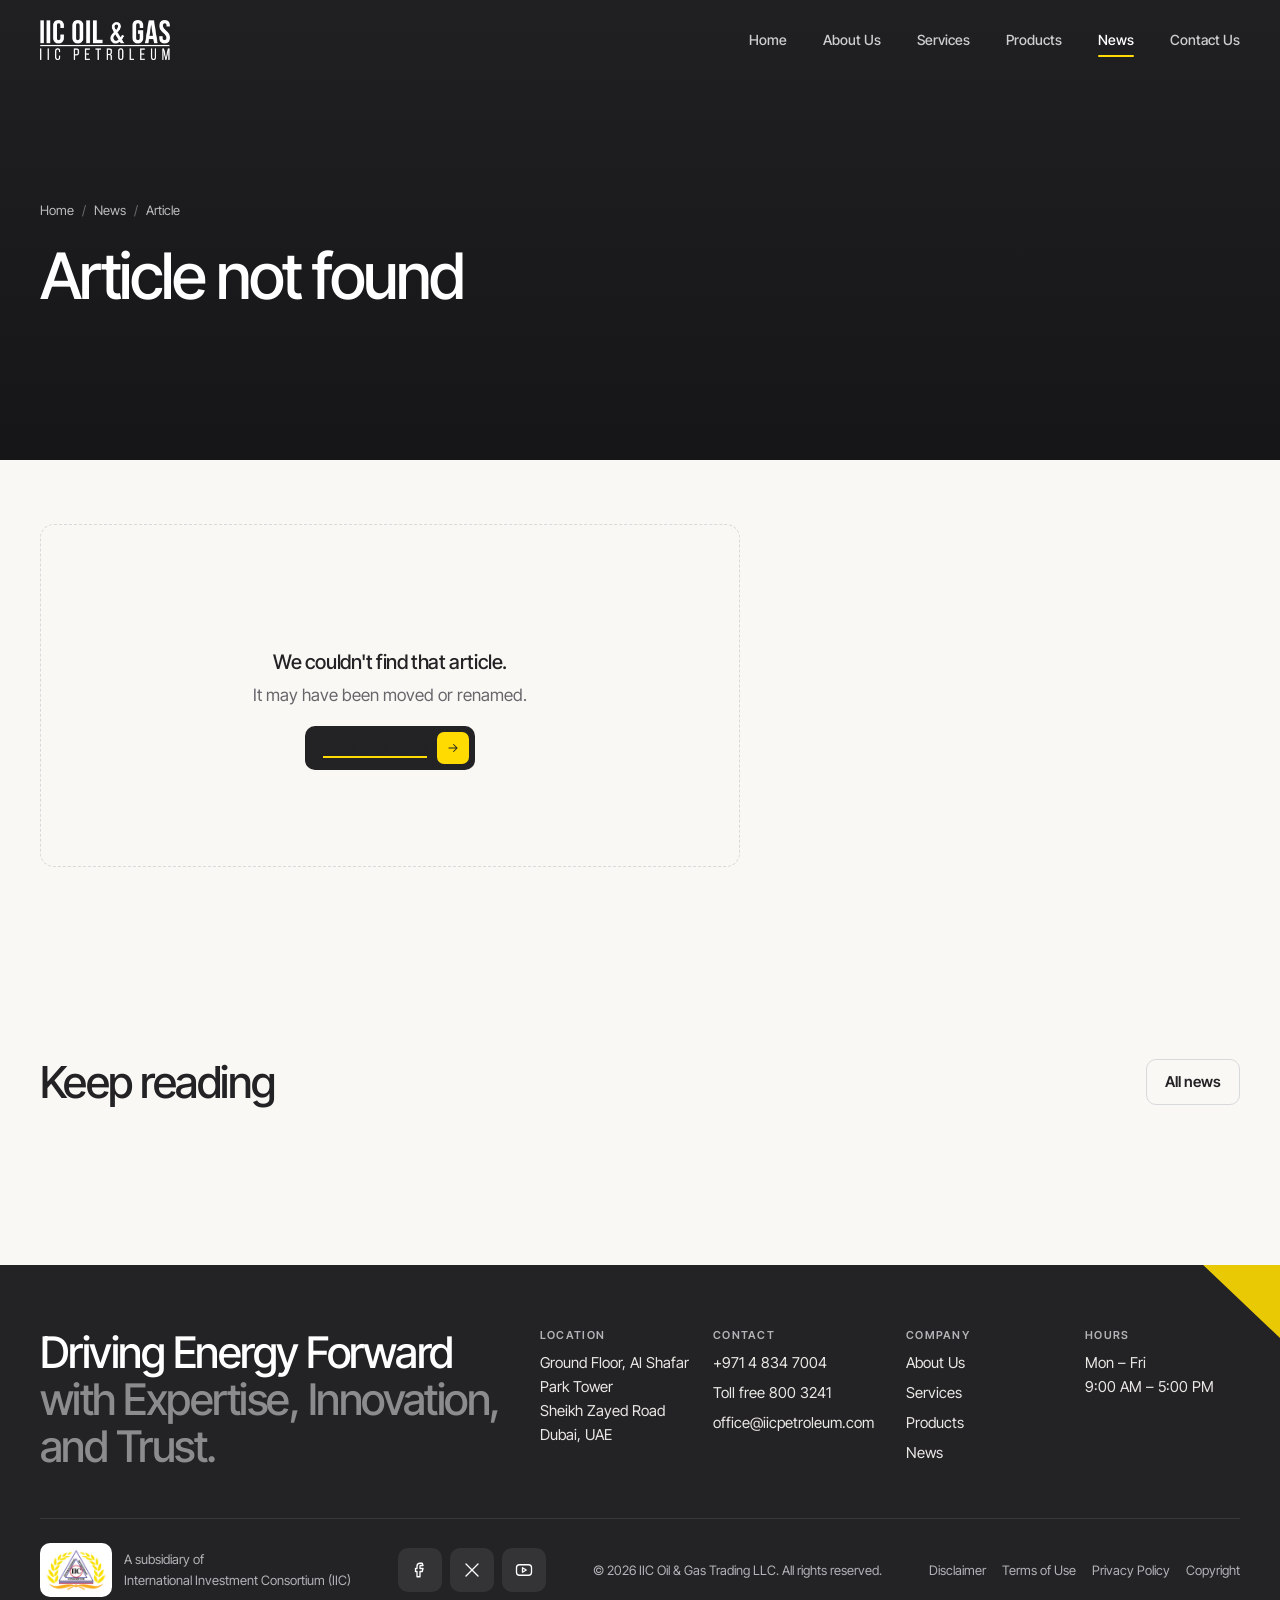
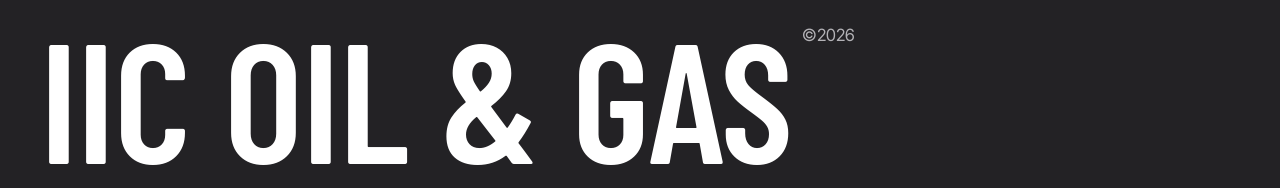
==== article.html @ 68a16eac "IIC Petroleum V1" ====
<!doctype html>
<html lang="en" class="no-js">
<head>
  <meta charset="utf-8">
  <meta name="viewport" content="width=device-width, initial-scale=1">
  <title>Article | IIC Oil &amp; Gas News</title>
  <meta name="description" content="News and insights from IIC Oil & Gas, Dubai.">
  <meta name="theme-color" content="#232225">
  <meta property="og:title" content="IIC Oil & Gas — Trading & Services, Dubai">
  <meta property="og:description" content="Petroleum products trading and upstream services from Sheikh Zayed Road, Dubai.">
  <meta property="og:image" content="https://images.unsplash.com/photo-1633155617309-6201a8096e8a?auto=format&fit=crop&w=1200&q=70">
  <link rel="icon" href="assets/img/favicon.svg" type="image/svg+xml">
  <link rel="preconnect" href="https://fonts.googleapis.com">
  <link rel="preconnect" href="https://fonts.gstatic.com" crossorigin>
  <link rel="preconnect" href="https://images.unsplash.com">
  <link href="https://fonts.googleapis.com/css2?family=Barlow+Condensed:wght@400;600&family=Inter+Tight:wght@400;500;600&display=swap" rel="stylesheet">
  <link rel="stylesheet" href="assets/css/styles.css?v=28">
</head>
<body>
  <a class="skip-link" href="#main">Skip to main content</a>

  <!-- ============ HEADER ============ -->
  <header class="site-header" data-header>
    <div class="nav__inner">
      <a class="nav__logo" href="index.html" aria-label="IIC Oil &amp; Gas, IIC Petroleum: home">
        <img src="assets/img/logo-iic-oil-gas.png" alt="IIC Oil &amp; Gas, IIC Petroleum" width="900" height="277">
      </a>
      <nav class="nav__links" aria-label="Primary">
        <a class="nav__link" href="index.html">Home</a>
        <a class="nav__link" href="index.html#about">About Us</a>
        <a class="nav__link" href="index.html#services">Services</a>
        <a class="nav__link" href="products.html">Products</a>
        <a class="nav__link" href="news.html" aria-current="page">News</a>
        <a class="nav__link" href="index.html#contact">Contact Us</a>
      </nav>
      <button class="nav__toggle" type="button" aria-label="Open menu" aria-expanded="false" aria-controls="mobile-menu">
        <span></span><span></span><span></span>
      </button>
    </div>
    <div class="nav__mobile" id="mobile-menu" inert>
      <nav aria-label="Mobile">
        <a class="nav__link" href="index.html">Home</a>
        <a class="nav__link" href="index.html#about">About Us</a>
        <a class="nav__link" href="index.html#services">Services</a>
        <a class="nav__link" href="products.html">Products</a>
        <a class="nav__link" href="news.html" aria-current="page">News</a>
        <a class="nav__link" href="index.html#contact">Contact Us</a>
      </nav>
      <div class="nav__mobile-foot">
        <a href="tel:+97148347004">+971 4 834 7004</a>
        <a href="mailto:office@iicpetroleum.com">office@iicpetroleum.com</a>
        <span>Al Shafar Park Tower, Sheikh Zayed Road, Dubai</span>
      </div>
    </div>
  </header>

  <main id="main">
    <section class="page-hero" aria-labelledby="page-title" style="padding-bottom:clamp(80px,10vw,140px)">
        <div class="container">
          <ol class="breadcrumb" aria-label="Breadcrumb"><li><a href="index.html">Home</a></li><li><a href="news.html">News</a></li><li aria-current="page" data-article-crumb>Article</li></ol>
          <h1 id="page-title" data-article-title style="max-width:22ch;font-size:clamp(2rem,5vw,4rem)">Loading article…</h1>
          <div class="article__meta" data-article-meta></div>
        </div>
      </section>

    <div class="container">
      <figure class="article__hero" data-article-hero style="margin-inline:0;margin-bottom:0"><img src="[data-uri]" alt="" width="1600" height="800"></figure>
    </div>

    <section class="section container" style="padding-top:clamp(40px,5vw,64px)">
      <div class="article">
        <article class="prose" data-article aria-live="polite"></article>
        <aside class="article__side" aria-label="Article tools">
          <div class="side-card toc-card" data-article-side><h2>On this page</h2><nav class="toc" data-toc aria-label="Table of contents"></nav></div>
          <div class="side-card" data-article-side>
            <h2>Share</h2>
            <div class="share">
              <a data-share-li href="#" target="_blank" rel="noopener" aria-label="Share on LinkedIn"><svg class="icon" viewBox="0 0 24 24" aria-hidden="true"><rect x="3" y="3" width="18" height="18" rx="3"/><path d="M8 11v5M8 8v.01M12 16v-5M16 16v-3a2 2 0 0 0-4 0"/></svg></a>
              <a data-share-x href="#" target="_blank" rel="noopener" aria-label="Share on X"><svg class="icon" viewBox="0 0 24 24" aria-hidden="true"><path d="M4 4l16 16M20 4 4 20"/></svg></a>
              <a data-share-wa href="#" target="_blank" rel="noopener" aria-label="Share on WhatsApp"><svg class="icon" viewBox="0 0 24 24" aria-hidden="true"><path d="M3 21l1.7-5A9 9 0 1 1 8 19.3z"/><path d="M9 9.5c.5 2.5 2.5 4.5 5 5l1.3-1.3 2 1-.8 2c-4 .2-8.7-4.5-8.5-8.5l2-.8 1 2z"/></svg></a>
              <a data-share-mail href="#" aria-label="Share by email"><svg class="icon" viewBox="0 0 24 24" aria-hidden="true"><rect x="3" y="5" width="18" height="14" rx="2"/><path d="m3 7 9 6 9-6"/></svg></a>
              <button type="button" data-share-copy aria-label="Copy link"><svg class="icon" viewBox="0 0 24 24" aria-hidden="true"><path d="M10 14a4 4 0 0 0 5.7 0l3-3a4 4 0 0 0-5.7-5.7l-1 1"/><path d="M14 10a4 4 0 0 0-5.7 0l-3 3a4 4 0 0 0 5.7 5.7l1-1"/></svg></button>
            </div>
            <p class="form-msg" data-share-status role="status" aria-live="polite" style="margin-top:8px"></p>
          </div>
          <div class="side-card" data-article-side style="background:var(--brand-yellow);border-color:var(--brand-yellow)">
            <h2 style="color:#3d3a20">Talk to our desk</h2>
            <p style="color:var(--ink);font-weight:500">Questions about availability or pricing?</p>
            <a class="btn btn--dark" href="products.html#enquiry" style="margin-top:12px">Request a quote <span class="btn__icon"><svg class="icon icon--sm" viewBox="0 0 24 24" aria-hidden="true"><path d="M5 12h14M13 6l6 6-6 6"/></svg></span></a>
          </div>
        </aside>
      </div>
      <nav class="article-nav" data-article-nav aria-label="More articles"></nav>
    </section>

    <section class="container" aria-labelledby="related-title" style="padding-bottom:clamp(64px,10vw,128px)">
      <div class="news-head">
        <h2 class="display" id="related-title" style="font-size:clamp(1.75rem,3.5vw,2.75rem)">Keep reading</h2>
        <a class="btn btn--outline" href="news.html">All news</a>
      </div>
      <div class="news-grid" data-related style="margin-top:32px"></div>
    </section>
  </main>

  <!-- ============ FOOTER ============ -->
  <footer class="site-footer">
      <svg class="footer__stripe" viewBox="0 0 260 260" aria-hidden="true"><path d="M60 0h80L260 110v80z" fill="#ffdb01"/><path d="M140 0h60l60 50v60z" fill="#4b4a4e"/></svg>
      <div class="footer__top">
        <p class="footer__tag">Driving Energy Forward<br><span class="soft">with Expertise, Innovation, and Trust.</span></p>
        <div class="footer__grid2">
          <div class="footer__col"><h2>Location</h2><p>Ground Floor, Al Shafar Park Tower<br>Sheikh Zayed Road<br>Dubai, UAE</p></div>
          <div class="footer__col"><h2>Contact</h2><ul><li><a href="tel:+97148347004">+971 4 834 7004</a></li><li><a href="tel:8003241">Toll free 800 3241</a></li><li><a href="mailto:office@iicpetroleum.com">office@iicpetroleum.com</a></li></ul></div>
        </div>
        <div class="footer__grid2">
          <div class="footer__col"><h2>Company</h2><ul><li><a href="index.html#about">About Us</a></li><li><a href="index.html#services">Services</a></li><li><a href="products.html">Products</a></li><li><a href="news.html">News</a></li></ul></div>
          <div class="footer__col"><h2>Hours</h2><p>Mon – Fri<br>9:00 AM – 5:00 PM</p></div>
        </div>
      </div>
      <div class="footer__bottom">
        <p class="footer__mark" aria-label="IIC Oil &amp; Gas">IIC Oil &amp; Gas<span class="yr" aria-hidden="true">©<span data-year>2026</span></span></p>
        <div class="footer__legal">
          <div class="crest"><img src="assets/img/iic-crest.png" alt="International Investment Consortium crest" width="142" height="100"><p>A subsidiary of<br>International Investment Consortium (IIC)</p></div>
          <div class="social">
            <a href="https://www.facebook.com" aria-label="IIC Oil &amp; Gas on Facebook" rel="noopener" target="_blank"><svg class="icon" viewBox="0 0 24 24" aria-hidden="true"><path d="M15 3h-3a4 4 0 0 0-4 4v3H6v4h2v7h4v-7h3l1-4h-4V7a1 1 0 0 1 1-1h3z"/></svg></a>
            <a href="https://twitter.com" aria-label="IIC Oil &amp; Gas on X (Twitter)" rel="noopener" target="_blank"><svg class="icon" viewBox="0 0 24 24" aria-hidden="true"><path d="M4 4l16 16M20 4 4 20"/></svg></a>
            <a href="https://www.youtube.com" aria-label="IIC Oil &amp; Gas on YouTube" rel="noopener" target="_blank"><svg class="icon" viewBox="0 0 24 24" aria-hidden="true"><rect x="2" y="5" width="20" height="14" rx="4"/><path d="m10 9 5 3-5 3z"/></svg></a>
          </div>
          <p>© <span data-year>2026</span> IIC Oil &amp; Gas Trading LLC. All rights reserved.</p>
          <nav class="footer__links" aria-label="Legal"><a href="#">Disclaimer</a><a href="#">Terms of Use</a><a href="#">Privacy Policy</a><a href="#">Copyright</a></nav>
        </div>
      </div>
    </footer>

  <script src="assets/js/news-data.js?v=28"></script>
  <script src="assets/js/main.js?v=28"></script>
</body>
</html>
---- assets/css/styles.css ----
/* ==========================================================================
   IIC Oil & Gas
   Brand tokens come from "Color Scheme.txt":
   dark grey #4b4a4e · yellow #ffdb01 · cream #f5ede2 · light grey #d8d9db
   ========================================================================== */

:root {
  /* Brand */
  --brand-grey: #4b4a4e;
  --brand-yellow: #ffdb01;
  --brand-cream: #f5ede2;
  --brand-silver: #d8d9db;

  /* Semantic */
  --bg: #faf8f4;
  --surface: #ffffff;
  --surface-alt: var(--brand-cream);
  --ink: #232225;            /* deepest shade of the brand grey, for headings */
  --text: #3b3a3e;
  --text-muted: #67666b;     /* 5.6:1 on white */
  --text-soft: #8a898e;      /* large display text only (3.4:1) */
  --border: #e4e2dd;
  --border-strong: var(--brand-silver);
  --accent: var(--brand-yellow);
  --on-accent: #232225;
  --dark: #232225;
  --dark-2: #2f2e32;
  --on-dark: #f4f3ef;
  --on-dark-muted: #b3b2b6;

  /* Type */
  --font-sans: "Inter Tight", system-ui, -apple-system, "Segoe UI", Roboto, sans-serif;
  --font-display: "Barlow Condensed", "Inter Tight", sans-serif;

  /* Space (8pt) */
  --s-1: 4px; --s-2: 8px; --s-3: 12px; --s-4: 16px; --s-5: 24px;
  --s-6: 32px; --s-7: 48px; --s-8: 64px; --s-9: 96px; --s-10: 128px;

  --radius-sm: 8px;
  --radius: 14px;
  --radius-lg: 22px;
  --container: 1280px;
  --gutter: clamp(16px, 4vw, 40px);

  --ease-out: cubic-bezier(.2, .8, .2, 1);
  --dur: 220ms;

  --z-header: 50;
  --z-menu: 60;
}

/* ---------- Reset ---------- */
*, *::before, *::after { box-sizing: border-box; }
[hidden] { display: none !important; } /* component display rules must never override the hidden attribute */
html { -webkit-text-size-adjust: 100%; scroll-behavior: smooth; scroll-padding-top: 100px; }
body {
  margin: 0;
  font-family: var(--font-sans);
  font-size: 1rem;
  line-height: 1.6;
  color: var(--text);
  background: var(--bg);
  -webkit-font-smoothing: antialiased;
  text-rendering: optimizeLegibility;
}
img, svg, video { display: block; max-width: 100%; }
img { height: auto; }
a { color: inherit; text-decoration: none; }
button, input, select, textarea { font: inherit; color: inherit; }
button { cursor: pointer; }
h1, h2, h3, h4 { color: var(--ink); line-height: 1.1; margin: 0; font-weight: 500; letter-spacing: -0.02em; }
p { margin: 0; }
ul, ol { margin: 0; padding: 0; list-style: none; }

:focus-visible { outline: 3px solid var(--brand-yellow); outline-offset: 3px; border-radius: 4px; }
.on-light :focus-visible, .field :focus-visible { outline-color: var(--brand-grey); }

.skip-link {
  position: absolute; left: 16px; top: -60px; z-index: 100;
  background: var(--brand-yellow); color: var(--on-accent);
  padding: 10px 16px; border-radius: 8px; font-weight: 600;
  transition: top var(--dur) var(--ease-out);
}
.skip-link:focus { top: 16px; }

.visually-hidden {
  position: absolute !important; width: 1px; height: 1px; overflow: hidden;
  clip: rect(0 0 0 0); white-space: nowrap;
}

/* ---------- Layout ---------- */
.container { width: 100%; max-width: var(--container); margin-inline: auto; padding-inline: var(--gutter); }
.frame { max-width: calc(var(--container) + 2 * var(--gutter)); margin-inline: auto; padding-inline: clamp(8px, 1.5vw, 20px); }
.section { padding-block: clamp(64px, 10vw, 128px); }
.section--tight { padding-block: clamp(48px, 6vw, 80px); }

/* ---------- Typography helpers ---------- */
.chip {
  display: inline-flex; align-items: center; gap: 6px;
  background: var(--brand-yellow); color: var(--on-accent);
  font-size: .75rem; font-weight: 600; letter-spacing: .02em;
  padding: 4px 10px; border-radius: 6px; line-height: 1.4;
}
.chip--ghost { background: transparent; border: 1px solid currentColor; }
.chip--dark { background: var(--dark); color: var(--on-dark); }

.display {
  font-size: clamp(2rem, 4.6vw, 3.5rem);
  font-weight: 500; letter-spacing: -0.035em; line-height: 1.04;
}
.display .soft, .statement .soft { color: var(--text-soft); }
.statement {
  font-size: clamp(1.35rem, 2.6vw, 2.1rem);
  line-height: 1.3; letter-spacing: -0.02em; color: var(--ink); font-weight: 500;
}
.lead { font-size: clamp(1rem, 1.3vw, 1.125rem); color: var(--text-muted); max-width: 56ch; }
.eyebrow { font-size: .8125rem; color: var(--text-muted); }
.tabular { font-variant-numeric: tabular-nums; }

/* ---------- Buttons ---------- */
.btn {
  display: inline-flex; align-items: center; gap: 10px;
  min-height: 44px; padding: 6px 6px 6px 18px;
  border-radius: 10px; border: 0; font-weight: 600; font-size: .9375rem;
  transition: background-color var(--dur) var(--ease-out), color var(--dur) var(--ease-out), transform 120ms var(--ease-out);
  touch-action: manipulation;
}
.btn:active { transform: scale(.97); }
.btn .btn__icon {
  display: grid; place-items: center; width: 32px; height: 32px; border-radius: 7px;
  background: var(--brand-yellow); color: var(--on-accent);
  transition: transform var(--dur) var(--ease-out);
}
.btn:hover .btn__icon { transform: translateX(3px); }
.btn--dark { background: var(--dark); color: var(--on-dark); }
.btn--dark:hover { background: var(--brand-grey); }
.btn--light { background: rgba(255,255,255,.14); color: #fff; backdrop-filter: blur(10px); -webkit-backdrop-filter: blur(10px); border: 1px solid rgba(255,255,255,.22); }
.btn--light:hover { background: rgba(255,255,255,.24); }
.btn--yellow { background: var(--brand-yellow); color: var(--on-accent); padding: 10px 18px; }
.btn--yellow:hover { background: #ffe53d; }
.btn--outline { background: transparent; border: 1px solid var(--border-strong); color: var(--ink); padding: 10px 18px; }
.btn--outline:hover { border-color: var(--ink); }
.btn--plain { padding: 10px 18px; }

.link-arrow { display: inline-flex; align-items: center; gap: 6px; font-weight: 600; font-size: .875rem; color: var(--ink); }
.link-arrow svg { transition: transform var(--dur) var(--ease-out); }
.link-arrow:hover svg { transform: translate(2px, -2px); }

.icon { width: 18px; height: 18px; flex: none; stroke: currentColor; fill: none; stroke-width: 1.75; stroke-linecap: round; stroke-linejoin: round; }
.icon--sm { width: 14px; height: 14px; }
.icon--lg { width: 24px; height: 24px; }

/* ---------- Logo (rebuilt from letterhead wordmark) ---------- */
.logo { display: inline-flex; flex-direction: column; line-height: 1; font-family: var(--font-display); text-transform: uppercase; color: var(--ink); }
.logo__top { font-weight: 600; font-size: 1.35rem; letter-spacing: .01em; }
.logo__rule { height: 1.5px; background: currentColor; margin: 3px 0 3px; }
.logo__bottom { font-weight: 400; font-size: .72rem; letter-spacing: .58em; margin-right: -.58em; }
.logo--light { color: #fff; }

/* ---------- Header / Nav (IIC Worldwide pattern, IIC Oil & Gas colours) ---------- */
:root { --nav-h: 80px; }
.site-header {
  position: fixed; inset: 0 0 auto 0; z-index: var(--z-header);
  height: var(--nav-h); display: flex; align-items: center;
  transition: background-color var(--dur) var(--ease-out), box-shadow var(--dur) var(--ease-out);
}
.nav__inner { width: 100%; max-width: var(--container); margin: 0 auto; padding-inline: var(--gutter); display: flex; align-items: center; justify-content: space-between; gap: var(--s-6); }
.nav__logo { display: inline-flex; align-items: center; min-height: 44px; }
.nav__logo img { height: 40px; width: auto; filter: brightness(0) invert(1); transition: filter var(--dur) var(--ease-out); }
.nav__links { display: flex; align-items: center; gap: 36px; }
.nav__link { position: relative; font-size: .875rem; font-weight: 500; white-space: nowrap; color: rgba(255,255,255,.78); padding-block: 10px; transition: color var(--dur) var(--ease-out); }
.nav__link:hover, .nav__link[aria-current="page"] { color: #fff; }
.nav__link[aria-current="page"]::after { content: ""; position: absolute; left: 0; right: 0; bottom: 4px; height: 2px; border-radius: 2px; background: var(--brand-yellow); }

/* Scrolled / menu open: solid light bar */
.site-header.nav--scrolled {
  background: rgba(255,255,255,.95);
  backdrop-filter: blur(20px); -webkit-backdrop-filter: blur(20px);
  box-shadow: 0 1px 0 rgba(35,34,37,.1);
}
.site-header.nav--menu-open { background: #fff; backdrop-filter: none; -webkit-backdrop-filter: none; }
.nav--scrolled .nav__logo img, .nav--menu-open .nav__logo img { filter: none; }
.nav--scrolled .nav__link, .nav--menu-open .nav__link { color: var(--text-muted); }
.nav--scrolled .nav__link:hover, .nav--scrolled .nav__link[aria-current="page"],
.nav--menu-open .nav__link:hover, .nav--menu-open .nav__link[aria-current="page"] { color: var(--ink); }

/* Toggle (3 bars -> X) */
.nav__toggle { display: none; flex-direction: column; justify-content: center; gap: 5px; width: 44px; height: 44px; padding: 0 10px; background: none; border: 0; margin-right: -10px; }
.nav__toggle span { display: block; height: 2px; border-radius: 1px; background: #fff; transition: transform var(--dur) var(--ease-out), opacity var(--dur) var(--ease-out), background-color var(--dur) var(--ease-out); }
.nav--scrolled .nav__toggle span, .nav--menu-open .nav__toggle span { background: var(--ink); }
.nav__toggle[aria-expanded="true"] span:nth-child(1) { transform: translateY(7px) rotate(45deg); }
.nav__toggle[aria-expanded="true"] span:nth-child(2) { opacity: 0; }
.nav__toggle[aria-expanded="true"] span:nth-child(3) { transform: translateY(-7px) rotate(-45deg); }

/* Mobile menu panel (drops below the bar) */
.nav__mobile {
  display: none; position: fixed; top: var(--nav-h); left: 0; right: 0; bottom: 0; z-index: var(--z-menu);
  background: #fff; padding: var(--s-5) var(--gutter) var(--s-6); flex-direction: column; overflow-y: auto;
}
.nav__mobile.is-open { display: flex; animation: menuIn 220ms var(--ease-out); }
@keyframes menuIn { from { opacity: 0; transform: translateY(-8px); } to { opacity: 1; transform: none; } }
.nav__mobile .nav__link { display: block; font-size: 1.25rem; padding: 16px 0; color: var(--ink); border-bottom: 1px solid var(--border); }
.nav__mobile .nav__link[aria-current="page"] { font-weight: 600; }
.nav__mobile .nav__link[aria-current="page"]::after { display: none; }
.nav__mobile .nav__link[aria-current="page"]::before { content: ""; display: inline-block; width: 8px; height: 8px; border-radius: 50%; background: var(--brand-yellow); margin-right: 10px; vertical-align: middle; box-shadow: 0 0 0 1px var(--brand-grey); }
.nav__mobile-foot { margin-top: auto; padding-top: var(--s-6); display: grid; gap: 6px; font-size: .9375rem; color: var(--text-muted); }
.nav__mobile-foot a { color: var(--ink); font-weight: 500; }

@media (max-width: 960px) {
  .nav__links { display: none; }
  .nav__toggle { display: flex; }
  .nav__logo img { height: 34px; }
}

/* ---------- Hero (home) ---------- */
.hero {
  position: relative; min-height: min(100svh, 920px);
  overflow: hidden; color: #fff; isolation: isolate;
  display: flex; flex-direction: column; justify-content: flex-end;
}
.hero__media { position: absolute; inset: 0; z-index: -2; }
.hero__media img, .hero__video { width: 100%; height: 100%; object-fit: cover; object-position: center 40%; }
.hero__media { background: #2b2c2f url("../img/hero-poster.jpg?v=2") center 40% / cover no-repeat; }
.hero__vidtoggle { position: absolute; right: clamp(12px, 2vw, 24px); bottom: clamp(12px, 2vw, 24px); z-index: 2; width: 44px; height: 44px; display: grid; place-items: center; border-radius: 50%; border: 1px solid rgba(255,255,255,.28); background: rgba(20,20,22,.45); color: #fff; backdrop-filter: blur(8px); -webkit-backdrop-filter: blur(8px); transition: background-color var(--dur) var(--ease-out); }
.hero__vidtoggle:hover { background: rgba(20,20,22,.7); }
.hero__vidtoggle .vt-play, .hero__vidtoggle.is-paused .vt-pause { display: none; }
.hero__vidtoggle.is-paused .vt-play { display: block; }
@media (max-width: 800px) { .hero__vidtoggle { bottom: auto; top: calc(var(--nav-h) + 8px); } }
.hero::after {
  content: ""; position: absolute; inset: 0; z-index: -1;
  background:
    linear-gradient(180deg, rgba(20,20,22,.55) 0%, rgba(20,20,22,0) 28%),
    linear-gradient(0deg, rgba(20,20,22,.85) 0%, rgba(20,20,22,.35) 45%, rgba(20,20,22,.15) 70%),
    linear-gradient(90deg, rgba(20,20,22,.35) 0%, rgba(20,20,22,0) 60%);
}
.hero__inner { width: 100%; max-width: var(--container); margin-inline: auto; padding: calc(var(--nav-h) + 24px) var(--gutter) clamp(24px, 4vw, 48px); display: grid; grid-template-columns: 1fr auto; align-items: end; gap: var(--s-6); }
.hero__kicker { display: flex; align-items: center; gap: 10px; font-size: .875rem; color: rgba(255,255,255,.85); margin-bottom: var(--s-4); }
.hero__kicker .dot { width: 8px; height: 8px; border-radius: 50%; background: var(--brand-yellow); box-shadow: 0 0 0 4px rgba(255,219,1,.25); }
.hero__title {
  font-family: var(--font-display); font-weight: 600; text-transform: uppercase;
  font-size: clamp(3.75rem, 15vw, 13.5rem); line-height: .82; letter-spacing: -.01em; color: #fff;
  display: flex; align-items: flex-start; gap: .04em;
}
.hero__title sup { font-family: var(--font-sans); font-size: .16em; font-weight: 400; margin-top: .25em; }
.hero__sub { font-family: var(--font-display); text-transform: uppercase; letter-spacing: .5em; font-size: clamp(.8rem, 1.6vw, 1.25rem); margin-top: 14px; color: rgba(255,255,255,.88); }
.hero__aside { max-width: 300px; display: grid; gap: var(--s-4); font-size: .875rem; color: rgba(255,255,255,.86); padding-bottom: 12px; }
@media (max-width: 800px) {
  .hero { min-height: min(88svh, 760px); }
  .hero__inner { grid-template-columns: 1fr; }
  .hero__aside { max-width: 420px; }
}

/* ---------- Page hero (inner pages) ---------- */
.page-hero {
  position: relative; overflow: hidden;
  background: var(--dark); color: #fff; isolation: isolate;
  padding: clamp(120px, 16vw, 200px) 0 clamp(40px, 5vw, 64px);
}
.page-hero__media { position: absolute; inset: 0; z-index: -2; }
.page-hero__media img { width: 100%; height: 100%; object-fit: cover; opacity: .5; }
.page-hero::after { content: ""; position: absolute; inset: 0; z-index: -1; background: linear-gradient(0deg, rgba(20,20,22,.9), rgba(20,20,22,.2)); }
.page-hero h1 { color: #fff; font-size: clamp(2.5rem, 7vw, 5.5rem); letter-spacing: -.04em; line-height: .98; max-width: 16ch; }
.page-hero h1 .soft { color: rgba(255,255,255,.55); }
.page-hero p { color: rgba(255,255,255,.8); max-width: 56ch; margin-top: var(--s-5); font-size: 1.0625rem; }
.breadcrumb { display: flex; flex-wrap: wrap; gap: 8px; font-size: .8125rem; color: rgba(255,255,255,.7); margin-bottom: var(--s-5); }
.breadcrumb a:hover { color: #fff; text-decoration: underline; }
.breadcrumb li + li::before { content: "/"; margin-right: 8px; opacity: .5; }

/* ---------- Market prices (dark board under the hero) ---------- */
.prices { --up: #3ddc97; --down: #ff7a7a; background: var(--dark); color: var(--on-dark); padding-block: clamp(28px, 4vw, 44px); border-top: 1px solid rgba(255,255,255,.06); }
.prices__head { display: flex; justify-content: space-between; align-items: center; gap: var(--s-4); flex-wrap: wrap; }
.prices__heading { display: flex; align-items: center; gap: 12px; }
.prices__title { color: #fff; font-size: 1.125rem; font-weight: 500; letter-spacing: -.01em; }
.prices__status { display: inline-flex; align-items: center; gap: 8px; font-size: .8125rem; color: var(--on-dark-muted); border: 1px solid rgba(255,255,255,.14); border-radius: 99px; padding: 5px 12px; }
.prices__status .dot { width: 8px; height: 8px; border-radius: 50%; background: var(--on-dark-muted); }
.prices__status.is-live .dot { background: var(--up); box-shadow: 0 0 0 4px rgba(61,220,151,.18); animation: tickerPulse 1.8s ease-in-out infinite; }
.prices__grid { margin-top: var(--s-5); display: grid; grid-template-columns: repeat(5, 1fr); border-top: 1px solid rgba(255,255,255,.1); border-bottom: 1px solid rgba(255,255,255,.1); }
.price { padding: var(--s-5) var(--s-5) var(--s-5) 0; display: grid; gap: 6px; align-content: start; min-width: 0; }
.price + .price { padding-left: var(--s-5); border-left: 1px solid rgba(255,255,255,.1); }
.price__top { display: flex; align-items: center; gap: 10px; }
.price__ico { width: 36px; height: 36px; flex: none; border-radius: 50%; display: grid; place-items: center; background: rgba(255,219,1,.12); color: var(--brand-yellow); }
.price__name { color: #fff; font-weight: 600; font-size: .9375rem; line-height: 1.2; }
.price__sym { font-size: .75rem; color: var(--on-dark-muted); white-space: nowrap; overflow: hidden; text-overflow: ellipsis; }
.price__quote { position: relative; min-height: 96px; margin-inline: -8px; border-radius: 10px; }
.price__quote::before { content: ""; position: absolute; inset: 8px; border-radius: 8px; background: linear-gradient(90deg, rgba(255,255,255,.04), rgba(255,255,255,.1), rgba(255,255,255,.04)); background-size: 200% 100%; animation: priceShimmer 1.4s linear infinite; pointer-events: none; transition: opacity var(--dur) var(--ease-out); }
.price__quote.is-loaded::before, .price__quote.is-failed::before { opacity: 0; animation: none; }
@keyframes priceShimmer { from { background-position: 200% 0; } to { background-position: -200% 0; } }
.price__quote .tradingview-widget-container { position: relative; }
.price__quote iframe { display: block; width: 100% !important; }
.price__fallback { display: none; padding: 12px 8px; font-size: .8125rem; color: var(--brand-yellow); text-decoration: underline; text-underline-offset: 3px; }
.price__quote.is-failed .price__fallback { display: inline-block; }
.prices__note a { color: #fff; text-decoration: underline; text-underline-offset: 3px; }
.prices__note a:hover { color: var(--brand-yellow); }
.prices__note { margin: var(--s-4) auto 0; font-size: .75rem; color: var(--on-dark-muted); max-width: 90ch; text-align: center; }
@media (max-width: 1100px) {
  .prices__grid { grid-template-columns: repeat(3, 1fr); border-bottom: 0; }
  .price { padding: var(--s-4); border-bottom: 1px solid rgba(255,255,255,.1); }
  .price + .price { border-left: 0; }
  .price:nth-child(3n+2), .price:nth-child(3n+3) { border-left: 1px solid rgba(255,255,255,.1); }
  .price:nth-child(3n+1) { padding-left: 0; }
}
@media (max-width: 640px) {
  .prices__grid { grid-template-columns: 1fr 1fr; }
  .price, .price:nth-child(n) { border-left: 0; padding: var(--s-4) var(--s-3) var(--s-4) 0; }
  .price:nth-child(2n) { border-left: 1px solid rgba(255,255,255,.1); padding-left: var(--s-4); }
  .price:last-child:nth-child(odd) { grid-column: 1 / -1; }
}

/* ---------- About ---------- */
.about__statement { display: grid; grid-template-columns: 1fr 2fr; gap: var(--s-6); align-items: start; }
.about__cards { margin-top: var(--s-8); display: grid; grid-template-columns: repeat(3, 1fr); gap: var(--s-4); }
.card { background: var(--surface); border: 1px solid var(--border); border-radius: var(--radius); padding: var(--s-5); position: relative; overflow: hidden; }
.card--stat { display: flex; flex-direction: column; min-height: 340px; }
.stat__num { font-size: clamp(3rem, 5vw, 4.25rem); letter-spacing: -.05em; line-height: 1; color: var(--ink); font-weight: 500; }
.stat__label { margin-top: 6px; font-weight: 500; color: var(--ink); }
.dotmap { margin-top: auto; color: var(--brand-grey); opacity: .9; }
.card--quote { display: flex; flex-direction: column; min-height: 340px; }
.card--quote blockquote { margin: var(--s-5) 0 0; font-size: 1.25rem; line-height: 1.35; letter-spacing: -.015em; color: var(--ink); font-weight: 500; }
.card--quote blockquote .soft { color: var(--text-soft); }
.card--quote .by { margin-top: var(--s-5); display: flex; align-items: center; gap: 10px; font-size: .8125rem; color: var(--text-muted); }
.card--quote .by img { width: 40px; }
.vision-label {
  display: flex; align-items: center; gap: 14px; margin: 0;
  flex: 1 1 auto; min-height: 84px; /* grows to fill the space above the quote */
  padding: 12px 20px 10px; border-radius: 12px;
  background: var(--brand-yellow); color: var(--ink);
  font-family: var(--font-display); font-weight: 600; text-transform: uppercase;
  font-size: clamp(2.5rem, 3.6vw, 3rem); line-height: .95; letter-spacing: .08em; white-space: nowrap;
}
.vision-label::after { content: ""; flex: 1; min-width: 24px; height: 3px; background: var(--ink); border-radius: 2px; margin-top: -2px; }
.card--photo { padding: 0; min-height: 340px; color: #fff; border: 0; }
.card--photo img { position: absolute; inset: 0; width: 100%; height: 100%; object-fit: cover; }
.card--photo::after { content: ""; position: absolute; inset: 0; background: linear-gradient(0deg, rgba(20,20,22,.85), rgba(20,20,22,0) 60%); }
.card--photo .card__caption { position: absolute; left: var(--s-5); right: var(--s-5); bottom: var(--s-5); z-index: 1; }
.card--photo .card__caption p { font-size: 1.125rem; font-weight: 500; line-height: 1.35; }
.card--photo .card__caption small { display: flex; align-items: center; gap: 6px; margin-top: 10px; color: rgba(255,255,255,.8); font-size: .8125rem; }
.stat-strip { margin-top: var(--s-4); display: grid; grid-template-columns: repeat(4, 1fr); gap: var(--s-4); }
.stat-strip .card { padding: var(--s-5); }
.stat-strip .stat__num { font-size: clamp(2.25rem, 3.5vw, 3rem); }
.stat-strip .stat__label { font-size: .875rem; color: var(--text-muted); font-weight: 400; }
@media (max-width: 960px) {
  .about__statement { grid-template-columns: 1fr; }
  .about__cards { grid-template-columns: 1fr 1fr; }
  .card--photo { grid-column: 1 / -1; }
  .stat-strip { grid-template-columns: 1fr 1fr; }
}
@media (max-width: 600px) { .about__cards { grid-template-columns: 1fr; } }

/* ---------- Split section heading (title left, lead right) ---------- */
.split-head { display: grid; grid-template-columns: 1.3fr 1fr; gap: var(--s-6); align-items: end; }
.split-head .lead { justify-self: end; font-size: .9375rem; max-width: 40ch; }
@media (max-width: 960px) {
  .split-head { grid-template-columns: 1fr; }
  .split-head .lead { justify-self: start; }
}

/* ---------- Products teaser (reference "Built to perform") ---------- */
.products-teaser { display: grid; grid-template-columns: 1fr 1fr; gap: var(--s-7); align-items: start; }
.products-teaser__thumbs { margin-top: var(--s-7); }
.products-teaser__thumbs p { font-size: .8125rem; color: var(--text-muted); display: flex; align-items: center; gap: 8px; margin-bottom: 10px; }
.products-teaser__thumbs div { display: flex; gap: 10px; }
.products-teaser__thumbs img { width: 104px; height: 104px; object-fit: cover; border-radius: var(--radius-sm); }
.acc { display: grid; gap: var(--s-3); }
.acc__item { background: var(--surface); border: 1px solid var(--border); border-radius: var(--radius); overflow: hidden; transition: background-color var(--dur) var(--ease-out), border-color var(--dur) var(--ease-out); }
.acc__btn { width: 100%; display: flex; justify-content: space-between; align-items: center; gap: var(--s-4); min-height: 72px; padding: var(--s-4) var(--s-5); background: none; border: 0; text-align: left; font-size: 1.0625rem; font-weight: 500; color: var(--ink); letter-spacing: -.01em; }
.acc__btn small { font-size: .75rem; font-weight: 600; color: var(--text-muted); white-space: nowrap; }
.acc__panel { display: grid; grid-template-rows: 0fr; transition: grid-template-rows 280ms var(--ease-out); }
.acc__panel > div { overflow: hidden; }
.acc__body { padding: 0 var(--s-5) var(--s-5); }
.acc__item.is-open { background: var(--dark); border-color: var(--dark); }
.acc__item.is-open .acc__btn { color: #fff; font-size: 1.5rem; }
.acc__item.is-open .acc__btn small { display: none; }
.acc__item.is-open .acc__panel { grid-template-rows: 1fr; }
.acc__body p { color: var(--on-dark-muted); font-size: .9375rem; max-width: 52ch; }
.specs { margin-top: var(--s-5); display: grid; grid-template-columns: repeat(3, 1fr); gap: var(--s-4); border-top: 1px solid rgba(255,255,255,.12); padding-top: var(--s-4); }
.specs dt { font-size: .6875rem; color: var(--on-dark-muted); display: flex; align-items: center; gap: 6px; }
.specs dt::before { content: ""; width: 6px; height: 6px; border-radius: 1px; background: var(--brand-yellow); }
.specs dd { margin: 4px 0 0; color: #fff; font-weight: 600; font-size: .875rem; }
.acc__body .btn { margin-top: var(--s-5); }
@media (max-width: 960px) { .products-teaser { grid-template-columns: 1fr; } }
@media (max-width: 480px) { .specs { grid-template-columns: 1fr 1fr; } }

/* ---------- Services slider (full-bleed) ---------- */
.services { position: relative; border-radius: var(--radius-lg); overflow: hidden; color: #fff; min-height: min(90svh, 760px); display: flex; isolation: isolate; background: var(--dark); }
.slide { position: absolute; inset: 0; opacity: 0; visibility: hidden; transition: opacity 500ms var(--ease-out), visibility 0s 500ms; }
.slide.is-active { opacity: 1; visibility: visible; transition: opacity 500ms var(--ease-out); }
.slide img { width: 100%; height: 100%; object-fit: cover; transform: scale(1.06); transition: transform 6s linear; }
.slide.is-active img { transform: scale(1); }
.services::after { content: ""; position: absolute; inset: 0; z-index: 0; pointer-events: none; background: linear-gradient(90deg, rgba(20,20,22,.72), rgba(20,20,22,.5) 45%, rgba(20,20,22,.78)), linear-gradient(0deg, rgba(20,20,22,.5), rgba(20,20,22,0) 40%); }
.services__ui { position: relative; z-index: 1; width: 100%; display: grid; grid-template-rows: auto 1fr auto; padding: clamp(24px, 4vw, 48px); gap: var(--s-6); }
.services__body { display: grid; grid-template-columns: 1fr 1.3fr; gap: var(--s-6); align-items: center; }
.services__count { font-size: clamp(2.5rem, 5vw, 4rem); letter-spacing: -.04em; font-weight: 400; color: #fff; }
.services__count .soft { color: rgba(255,255,255,.5); }
.services__text { text-shadow: 0 1px 24px rgba(0,0,0,.35); }
.services__text h3 { color: #fff; font-size: clamp(1.75rem, 3.6vw, 3rem); letter-spacing: -.035em; line-height: 1.05; }
.services__text p { margin-top: var(--s-4); color: rgba(255,255,255,.82); max-width: 52ch; }
.services__text ul { margin-top: var(--s-4); display: flex; flex-wrap: wrap; gap: 8px; }
.services__text li { font-size: .8125rem; border: 1px solid rgba(255,255,255,.3); border-radius: 99px; padding: 4px 12px; }
.services__foot { display: flex; align-items: center; gap: var(--s-5); }
.progress { flex: 1; height: 2px; background: rgba(255,255,255,.22); position: relative; }
.progress span { position: absolute; left: 0; top: 0; bottom: 0; background: #fff; transition: width 400ms var(--ease-out); }
.services__nav { display: flex; gap: 8px; }
.round-btn { width: 48px; height: 48px; border-radius: 50%; display: grid; place-items: center; border: 1px solid rgba(255,255,255,.35); background: transparent; color: #fff; transition: background-color var(--dur) var(--ease-out), color var(--dur) var(--ease-out); }
.round-btn:hover { background: rgba(255,255,255,.15); }
.round-btn--yellow { background: var(--brand-yellow); color: var(--on-accent); border-color: var(--brand-yellow); }
.round-btn--yellow:hover { background: #ffe53d; }
.services__text[data-anim] { animation: fadeUp 480ms var(--ease-out); }
@keyframes fadeUp { from { opacity: 0; transform: translateY(14px); } to { opacity: 1; transform: none; } }
@media (max-width: 800px) {
  .services { min-height: 680px; }
  .services__body { grid-template-columns: 1fr; align-content: end; }
}

/* ---------- News (home teaser + listing) ---------- */
.news-head { display: flex; justify-content: space-between; align-items: end; gap: var(--s-5); flex-wrap: wrap; }
/* Flex rows so a last row of 1–2 cards sits centred */
.news-grid { --cols: 3; --gap: var(--s-4); margin-top: var(--s-7); display: flex; flex-wrap: wrap; justify-content: center; gap: var(--gap); }
.news-card { flex: 0 0 calc((100% - (var(--cols) - 1) * var(--gap)) / var(--cols)); min-width: 0; display: flex; flex-direction: column; background: var(--surface); border: 1px solid var(--border); border-radius: var(--radius); overflow: hidden; transition: border-color var(--dur) var(--ease-out), transform var(--dur) var(--ease-out); position: relative; }
.news-card:hover { border-color: var(--brand-grey); transform: translateY(-3px); }
.news-card__media { aspect-ratio: 16 / 10; overflow: hidden; background: var(--brand-cream); }
.news-card__media img { width: 100%; height: 100%; object-fit: cover; transition: transform 600ms var(--ease-out); }
.news-card:hover .news-card__media img { transform: scale(1.04); }
.news-card__body { padding: var(--s-5); display: flex; flex-direction: column; gap: var(--s-3); flex: 1; }
.news-card__meta { display: flex; align-items: center; gap: 10px; font-size: .75rem; color: var(--text-muted); flex-wrap: wrap; }
.news-card__meta .chip { font-size: .6875rem; }
.news-card h3 { font-size: 1.1875rem; letter-spacing: -.015em; line-height: 1.25; }
.news-card h3 a::after { content: ""; position: absolute; inset: 0; }
.news-card p { font-size: .9375rem; color: var(--text-muted); display: -webkit-box; -webkit-line-clamp: 3; -webkit-box-orient: vertical; overflow: hidden; }
.news-card__foot { margin-top: auto; padding-top: var(--s-3); display: flex; justify-content: space-between; align-items: center; font-size: .8125rem; color: var(--text-muted); border-top: 1px solid var(--border); }
.news-card__foot .go { width: 36px; height: 36px; border-radius: 8px; background: var(--brand-cream); display: grid; place-items: center; color: var(--ink); transition: background-color var(--dur) var(--ease-out); }
.news-card:hover .news-card__foot .go { background: var(--brand-yellow); }

.news-card__media { position: relative; }
.news-card__video { position: absolute; inset: 0; width: 100%; height: 100%; object-fit: cover; }
.news-card__badge { position: absolute; left: 14px; top: 14px; z-index: 1; display: inline-flex; align-items: center; gap: 6px; padding: 5px 10px 5px 8px; border-radius: 99px; background: rgba(20,20,22,.72); color: #fff; font-size: .75rem; font-weight: 600; backdrop-filter: blur(6px); -webkit-backdrop-filter: blur(6px); pointer-events: none; }
.news-card__badge .icon { color: var(--brand-yellow); fill: var(--brand-yellow); }
.news-card__vidtoggle { position: absolute; right: 12px; bottom: 12px; z-index: 2; width: 44px; height: 44px; display: grid; place-items: center; border: 0; border-radius: 50%; background: rgba(20,20,22,.72); color: #fff; backdrop-filter: blur(6px); -webkit-backdrop-filter: blur(6px); transition: background-color var(--dur) var(--ease-out); }
.news-card__vidtoggle:hover { background: var(--dark); }
.news-card__vidtoggle .vt-play, .news-card__vidtoggle.is-paused .vt-pause { display: none; }
.news-card__vidtoggle.is-paused .vt-play { display: block; }
.news-card:hover .news-card__media .news-card__video { transform: none; }
.article-video { margin: 1.8em 0; }
.article-video video { display: block; width: 100%; aspect-ratio: 16 / 9; border-radius: var(--radius); background: #000; }
.article-video figcaption { margin-top: 10px; font-size: .875rem; color: var(--text-muted); }
.news-card--feature { flex-basis: 100%; flex-direction: row; background: var(--dark); border-color: var(--dark); color: var(--on-dark); min-height: 440px; }
.news-card--feature .news-card__media { aspect-ratio: auto; flex: 1.2; }
.news-card--feature .news-card__body { flex: 1; padding: clamp(24px, 3.5vw, 48px); gap: var(--s-4); }
.news-card--feature h3 { color: #fff; font-size: clamp(1.6rem, 2.8vw, 2.4rem); letter-spacing: -.03em; line-height: 1.08; }
.news-card--feature p { color: var(--on-dark-muted); -webkit-line-clamp: 4; font-size: 1rem; }
.news-card--feature .news-card__meta { color: var(--on-dark-muted); }
.news-card--feature .news-card__foot { border-color: rgba(255,255,255,.12); color: var(--on-dark-muted); }
.news-card--feature .news-card__foot .go { background: var(--brand-yellow); }
.news-card--feature:hover { border-color: var(--brand-yellow); }

@media (max-width: 1024px) { .news-grid { --cols: 2; } }
@media (max-width: 800px) {
  .news-card--feature { flex-direction: column; }
  .news-card--feature .news-card__media { aspect-ratio: 16 / 9; flex: none; }
}
@media (max-width: 640px) { .news-grid { --cols: 1; } }

/* Home news carousel: paged, dot pagination (same pattern as the IIC Worldwide site) */
.news-carousel { flex: 0 0 100%; min-width: 0; }
.news-carousel__track { display: flex; flex-wrap: wrap; justify-content: center; gap: var(--gap); }
.news-card.is-entering { animation: ncEnter 400ms ease both; }
@keyframes ncEnter { from { opacity: 0; transform: translateY(12px); } to { opacity: 1; transform: none; } }
.news-carousel__dots { display: none; justify-content: center; align-items: center; gap: 4px; margin-top: var(--s-6); }
.news-carousel.is-paginated .news-carousel__dots { display: flex; }
/* 10px dot with a 32px hit area */
.news-carousel__dot { width: 32px; height: 32px; padding: 0; border: 0; background: none; display: grid; place-items: center; cursor: pointer; }
.news-carousel__dot::before { content: ""; width: 10px; height: 10px; border-radius: 50%; background: var(--border-strong); transition: background-color 300ms var(--ease-out), transform 300ms var(--ease-out); }
.news-carousel__dot:hover::before { background: var(--text-soft); }
.news-carousel__dot.is-active::before { background: var(--brand-yellow); transform: scale(1.3); box-shadow: 0 0 0 1px rgba(35,34,37,.25); }

.news-toolbar { margin-top: var(--s-7); display: flex; flex-wrap: wrap; gap: var(--s-4); justify-content: space-between; align-items: center; position: sticky; top: var(--nav-h); z-index: 5; background: rgba(250,248,244,.92); backdrop-filter: blur(8px); -webkit-backdrop-filter: blur(8px); padding-block: 12px; }
.filters { display: flex; gap: 8px; flex-wrap: wrap; }
.filter { min-height: 40px; padding: 8px 16px; border-radius: 99px; border: 1px solid var(--border-strong); background: var(--surface); font-size: .875rem; font-weight: 500; color: var(--ink); transition: all var(--dur) var(--ease-out); }
.filter:hover { border-color: var(--ink); }
.filter[aria-pressed="true"] { background: var(--dark); color: #fff; border-color: var(--dark); }
.filter .count { margin-left: 6px; font-size: .75rem; opacity: .6; }
.search { position: relative; min-width: min(320px, 100%); }
.search input { width: 100%; min-height: 44px; padding: 10px 14px 10px 42px; border-radius: 99px; border: 1px solid var(--border-strong); background: var(--surface); font-size: 1rem; }
.search input:focus { outline: none; border-color: var(--ink); box-shadow: 0 0 0 3px rgba(255,219,1,.6); }
.search .icon { position: absolute; left: 14px; top: 50%; transform: translateY(-50%); color: var(--text-muted); }
.news-empty { flex: 0 0 100%; text-align: center; padding: var(--s-9) var(--s-4); border: 1px dashed var(--border-strong); border-radius: var(--radius); color: var(--text-muted); }
.news-empty h3 { font-size: 1.25rem; margin-bottom: 8px; }
.news-empty button { margin-top: var(--s-4); }
.news-more { display: flex; justify-content: center; margin-top: var(--s-7); }
.results-note { font-size: .875rem; color: var(--text-muted); margin-top: var(--s-4); min-height: 1.5em; }

/* ---------- News ticker (TV-style headline crawl) ---------- */
.ticker { position: relative; display: flex; align-items: stretch; height: 52px; background: var(--dark); color: var(--on-dark); overflow: hidden; border-block: 1px solid rgba(255,255,255,.06); }
.ticker--spaced { margin-top: clamp(48px, 6vw, 80px); }
.ticker__label {
  position: relative; z-index: 2; flex: none; display: flex; align-items: center; gap: 10px;
  margin: 0; padding: 0 34px 0 max(var(--gutter), calc((100vw - var(--container)) / 2 + var(--gutter)));
  background: var(--brand-yellow); color: var(--on-accent);
  font-family: var(--font-display); font-weight: 600; font-size: 1.125rem; letter-spacing: .08em; text-transform: uppercase; white-space: nowrap;
  clip-path: polygon(0 0, 100% 0, calc(100% - 18px) 100%, 0 100%);
}
.ticker__dot { width: 8px; height: 8px; border-radius: 50%; background: #b42318; animation: tickerPulse 1.6s ease-in-out infinite; }
@keyframes tickerPulse { 0%, 100% { opacity: 1; } 50% { opacity: .25; } }
.ticker__viewport { position: relative; flex: 1; min-width: 0; overflow: hidden; margin-left: -18px;
  -webkit-mask-image: linear-gradient(90deg, transparent, #000 40px, #000 calc(100% - 40px), transparent);
          mask-image: linear-gradient(90deg, transparent, #000 40px, #000 calc(100% - 40px), transparent); }
.ticker__track { display: flex; width: max-content; height: 100%; animation: tickerRoll var(--ticker-dur, 60s) linear infinite; }
.ticker.is-paused .ticker__track, .ticker__track:hover, .ticker__track:focus-within { animation-play-state: paused; }
@keyframes tickerRoll { from { transform: translateX(0); } to { transform: translateX(-50%); } }
.ticker__list { display: flex; align-items: center; height: 100%; padding-left: 40px; }
.ticker__item { display: flex; align-items: center; }
.ticker__item::after { content: ""; width: 7px; height: 7px; margin: 0 28px; background: var(--brand-yellow); transform: rotate(45deg); flex: none; }
.ticker__item a { display: inline-flex; align-items: center; gap: 10px; min-height: 44px; font-size: .9375rem; font-weight: 500; white-space: nowrap; color: #fff; }
.ticker__item a:hover .ticker__title { text-decoration: underline; text-decoration-color: var(--brand-yellow); text-underline-offset: 4px; }
.ticker__cat { font-size: .6875rem; font-weight: 600; text-transform: uppercase; letter-spacing: .08em; color: var(--brand-yellow); }
.ticker__date { font-size: .8125rem; color: var(--on-dark-muted); font-variant-numeric: tabular-nums; }
.ticker__toggle { position: relative; z-index: 2; flex: none; width: 52px; display: grid; place-items: center; border: 0; border-left: 1px solid rgba(255,255,255,.1); background: var(--dark); color: #fff; transition: background-color var(--dur) var(--ease-out); }
.ticker__toggle:hover { background: var(--dark-2); }
.ticker__toggle .ticker__play, .ticker.is-paused .ticker__toggle .ticker__pause { display: none; }
.ticker.is-paused .ticker__toggle .ticker__play { display: block; }
@media (max-width: 600px) {
  .ticker { height: 48px; }
  .ticker__label { font-size: 1rem; padding-right: 28px; }
}
@media (prefers-reduced-motion: reduce) {
  .ticker__track { animation: none; }
  .ticker__viewport { overflow-x: auto; }
  .ticker__toggle, .ticker__track > .ticker__list[aria-hidden] { display: none; }
  .ticker__dot { animation: none; }
}

/* ---------- Newsletter ---------- */
.newsletter { background: var(--brand-yellow); border-radius: var(--radius-lg); padding: clamp(28px, 5vw, 64px); display: grid; grid-template-columns: 1.2fr 1fr; gap: var(--s-6); align-items: center; color: var(--on-accent); }
.newsletter h2 { font-size: clamp(1.75rem, 3.5vw, 2.75rem); letter-spacing: -.035em; }
.newsletter p { margin-top: 10px; color: #3d3a20; }
.newsletter form { display: grid; gap: 10px; }
.newsletter .row { display: flex; gap: 8px; }
.newsletter input { flex: 1; min-height: 52px; border-radius: 10px; border: 1px solid rgba(35,34,37,.25); background: #fff; padding: 0 16px; font-size: 1rem; min-width: 0; }
.newsletter input:focus { outline: 3px solid var(--dark); outline-offset: 1px; }
.newsletter .btn { min-height: 52px; }
.newsletter small { font-size: .8125rem; color: #3d3a20; }
.form-msg { font-size: .875rem; font-weight: 500; min-height: 1.4em; }
.form-msg.is-error { color: #9b1c1c; }
.form-msg.is-ok { color: #14532d; }
@media (max-width: 800px) { .newsletter { grid-template-columns: 1fr; } }
@media (max-width: 480px) { .newsletter .row { flex-direction: column; } }

/* ---------- Sectors ---------- */
.sectors { display: grid; grid-template-columns: repeat(4, 1fr); gap: var(--s-4); margin-top: var(--s-7); }
.sector { padding: var(--s-5); border-radius: var(--radius); background: var(--surface); border: 1px solid var(--border); display: grid; gap: var(--s-3); }
.sector .ico { width: 48px; height: 48px; border-radius: 10px; background: var(--brand-cream); display: grid; place-items: center; color: var(--ink); }
.sector h3 { font-size: 1.125rem; }
.sector p { font-size: .875rem; color: var(--text-muted); }
@media (max-width: 960px) { .sectors { grid-template-columns: 1fr 1fr; } }
@media (max-width: 520px) { .sectors { grid-template-columns: 1fr; } }

/* ---------- Contact ---------- */
.contact { display: grid; grid-template-columns: 1fr 1.15fr; gap: var(--s-6); align-items: start; }
.contact__info { display: grid; gap: var(--s-4); }
.info-row { display: flex; gap: var(--s-4); padding: var(--s-4) 0; border-bottom: 1px solid var(--border); }
.info-row .ico { width: 44px; height: 44px; flex: none; border-radius: 10px; background: var(--brand-yellow); display: grid; place-items: center; color: var(--on-accent); }
.info-row dt { font-size: .75rem; color: var(--text-muted); text-transform: uppercase; letter-spacing: .08em; font-weight: 600; }
.info-row dd { margin: 2px 0 0; color: var(--ink); font-weight: 500; }
.info-row a:hover { text-decoration: underline; text-underline-offset: 3px; }
.map { margin-top: var(--s-4); border-radius: var(--radius); overflow: hidden; border: 1px solid var(--border); aspect-ratio: 16 / 10; background: var(--brand-cream); }
.map--wide { margin-top: var(--s-7); aspect-ratio: 21 / 8; max-height: 460px; width: 100%; }
@media (max-width: 760px) { .map--wide { aspect-ratio: 4 / 3; margin-top: var(--s-6); } }
.map iframe { width: 100%; height: 100%; border: 0; display: block; filter: grayscale(.4) contrast(1.05); }
.form-card { background: var(--surface); border: 1px solid var(--border); border-radius: var(--radius-lg); padding: clamp(20px, 3.5vw, 40px); }
.form-card h3 { font-size: 1.5rem; letter-spacing: -.02em; }
.form-card > p { color: var(--text-muted); margin-top: 6px; font-size: .9375rem; }
.form-grid { margin-top: var(--s-5); display: grid; grid-template-columns: 1fr 1fr; gap: var(--s-4); }
.field { display: grid; gap: 6px; }
.field--full { grid-column: 1 / -1; }
.field label { font-size: .875rem; font-weight: 600; color: var(--ink); }
.field label .req { color: #9b1c1c; margin-left: 2px; }
.field input, .field select, .field textarea {
  width: 100%; min-height: 48px; padding: 12px 14px; border-radius: 10px;
  border: 1px solid var(--border-strong); background: #fff; font-size: 1rem; color: var(--ink);
  transition: border-color var(--dur) var(--ease-out), box-shadow var(--dur) var(--ease-out);
}
.field textarea { min-height: 132px; resize: vertical; }
.field input:focus, .field select:focus, .field textarea:focus { outline: none; border-color: var(--ink); box-shadow: 0 0 0 3px rgba(255,219,1,.65); }
.field .hint { font-size: .8125rem; color: var(--text-muted); }
.field .err { font-size: .8125rem; color: #9b1c1c; font-weight: 500; display: none; }
.field.is-invalid input, .field.is-invalid select, .field.is-invalid textarea { border-color: #b42318; }
.field.is-invalid .err { display: block; }
.form-actions { margin-top: var(--s-5); display: flex; flex-wrap: wrap; align-items: center; gap: var(--s-4); }
.form-actions .form-msg { flex: 1; min-width: 200px; }
@media (max-width: 960px) { .contact { grid-template-columns: 1fr; } }
@media (max-width: 560px) { .form-grid { grid-template-columns: 1fr; } }

/* ---------- Products page ---------- */
.prod-filters { margin-top: var(--s-7); }
.prod-grid { --cols: 3; --gap: var(--s-4); margin-top: var(--s-5); display: flex; flex-wrap: wrap; justify-content: center; gap: var(--gap); }
.prod { flex: 0 0 calc((100% - (var(--cols) - 1) * var(--gap)) / var(--cols)); min-width: 0; background: var(--surface); border: 1px solid var(--border); border-radius: var(--radius); padding: var(--s-5); display: flex; flex-direction: column; gap: var(--s-3); transition: border-color var(--dur) var(--ease-out); }
.prod:hover { border-color: var(--brand-grey); }
.prod__top { display: flex; justify-content: space-between; align-items: center; }
.prod__ico { width: 44px; height: 44px; border-radius: 10px; background: var(--brand-cream); display: grid; place-items: center; color: var(--ink); }
.prod h3 { font-size: 1.1875rem; letter-spacing: -.015em; }
.prod__std { font-size: .8125rem; color: var(--text-muted); }
.prod p { font-size: .9375rem; color: var(--text-muted); }
.prod__vol { margin-top: auto; padding-top: var(--s-4); border-top: 1px solid var(--border); display: flex; justify-content: space-between; align-items: end; gap: var(--s-3); }
.prod__vol dt { font-size: .75rem; color: var(--text-muted); }
.prod__vol dd { margin: 2px 0 0; font-weight: 600; color: var(--ink); }
.prod .enquire { font-size: .875rem; font-weight: 600; color: var(--ink); display: inline-flex; gap: 6px; align-items: center; min-height: 44px; padding: 0 12px; border-radius: 8px; background: var(--brand-yellow); border: 0; white-space: nowrap; }
.prod .enquire:hover { background: #ffe53d; }
@media (max-width: 1024px) { .prod-grid { --cols: 2; } }
@media (max-width: 620px) { .prod-grid { --cols: 1; } }

.steps { margin-top: var(--s-7); display: grid; grid-template-columns: repeat(4, 1fr); gap: var(--s-4); counter-reset: step; }
.step { padding: var(--s-5); border-radius: var(--radius); background: var(--dark-2); color: var(--on-dark); position: relative; }
.step::before { counter-increment: step; content: "0" counter(step); font-size: 2.5rem; letter-spacing: -.04em; color: var(--brand-yellow); display: block; line-height: 1; margin-bottom: var(--s-5); }
.step h3 { color: #fff; font-size: 1.125rem; }
.step p { margin-top: 8px; font-size: .9375rem; color: var(--on-dark-muted); }
@media (max-width: 960px) { .steps { grid-template-columns: 1fr 1fr; } }
@media (max-width: 560px) { .steps { grid-template-columns: 1fr; } }
.dark-band { background: var(--dark); color: var(--on-dark); border-radius: var(--radius-lg); }
.dark-band h2 { color: #fff; }
.dark-band .lead { color: var(--on-dark-muted); }
.dark-band .display .soft { color: rgba(255,255,255,.5); }

/* ---------- Article ---------- */
.article { display: grid; grid-template-columns: minmax(0, 1fr) 300px; gap: clamp(32px, 5vw, 72px); align-items: start; }
.article__hero { margin-top: calc(-1 * clamp(40px, 6vw, 80px)); border-radius: var(--radius-lg); overflow: hidden; aspect-ratio: 16 / 8; position: relative; z-index: 2; background: var(--brand-cream); }
.article__hero img { width: 100%; height: 100%; object-fit: cover; }
.prose { font-size: 1.0625rem; line-height: 1.75; color: var(--text); max-width: 70ch; }
.prose > * + * { margin-top: 1.1em; }
.prose h2 { font-size: 1.625rem; margin-top: 1.8em; letter-spacing: -.02em; }
.prose h3 { font-size: 1.25rem; margin-top: 1.5em; }
.prose ul, .prose ol { padding-left: 1.3em; }
.prose ul { list-style: disc; }
.prose ol { list-style: decimal; }
.prose li + li { margin-top: .4em; }
.prose li::marker { color: var(--brand-grey); }
.prose strong { color: var(--ink); }
.prose a { text-decoration: underline; text-decoration-color: var(--brand-yellow); text-decoration-thickness: 2px; text-underline-offset: 3px; color: var(--ink); font-weight: 500; }
.prose blockquote { margin: 1.6em 0; padding: var(--s-5); border-left: 4px solid var(--brand-yellow); background: var(--brand-cream); border-radius: 0 var(--radius-sm) var(--radius-sm) 0; font-size: 1.125rem; color: var(--ink); }
.prose table { width: 100%; border-collapse: collapse; font-size: .9375rem; display: block; overflow-x: auto; }
.prose th, .prose td { text-align: left; padding: 10px 12px; border-bottom: 1px solid var(--border); white-space: nowrap; }
.prose th { background: var(--brand-cream); color: var(--ink); font-weight: 600; }
.prose .lede { font-size: 1.25rem; line-height: 1.55; color: var(--ink); font-weight: 500; letter-spacing: -.01em; }
.article__meta { display: flex; flex-wrap: wrap; gap: var(--s-4); align-items: center; color: rgba(255,255,255,.8); font-size: .875rem; margin-top: var(--s-5); }
.article__side { position: sticky; top: 100px; display: grid; gap: var(--s-4); }
.side-card { background: var(--surface); border: 1px solid var(--border); border-radius: var(--radius); padding: var(--s-5); }
.side-card h2 { font-size: .8125rem; text-transform: uppercase; letter-spacing: .08em; color: var(--text-muted); font-weight: 600; margin-bottom: var(--s-3); }
.share { display: flex; gap: 8px; flex-wrap: wrap; }
.share a, .share button { width: 44px; height: 44px; border-radius: 10px; display: grid; place-items: center; border: 1px solid var(--border-strong); background: var(--surface); color: var(--ink); transition: all var(--dur) var(--ease-out); }
.share a:hover, .share button:hover { background: var(--brand-yellow); border-color: var(--brand-yellow); }
.toc a { display: block; padding: 6px 0; font-size: .9375rem; color: var(--text-muted); border-left: 2px solid var(--border); padding-left: 12px; }
.toc a:hover, .toc a.is-active { color: var(--ink); border-color: var(--brand-yellow); }
.article-nav { margin-top: var(--s-8); display: grid; grid-template-columns: 1fr 1fr; gap: var(--s-4); }
.article-nav a { padding: var(--s-5); border-radius: var(--radius); border: 1px solid var(--border); background: var(--surface); display: grid; gap: 6px; transition: border-color var(--dur) var(--ease-out); }
.article-nav a:hover { border-color: var(--brand-grey); }
.article-nav small { font-size: .75rem; color: var(--text-muted); display: flex; gap: 6px; align-items: center; }
.article-nav strong { color: var(--ink); font-weight: 500; line-height: 1.3; }
.article-nav a:last-child { text-align: right; }
.article-nav a:last-child small { justify-content: flex-end; }
@media (max-width: 960px) {
  .article { grid-template-columns: 1fr; }
  .article__side { position: static; }
  .toc-card { display: none; }
}
@media (max-width: 560px) { .article-nav { grid-template-columns: 1fr; } .article__hero { aspect-ratio: 4 / 3; } }

/* ---------- Footer (reference: dark block + giant wordmark) ---------- */
.site-footer { background: var(--dark); color: var(--on-dark); overflow: hidden; position: relative; }
.footer__top, .footer__bottom { max-width: var(--container); margin-inline: auto; }
.footer__top { padding: clamp(32px, 5vw, 64px) var(--gutter) 0; display: grid; grid-template-columns: 1.4fr 1fr 1fr; gap: var(--s-6); }
.footer__tag { font-size: clamp(1.75rem, 3.4vw, 2.75rem); letter-spacing: -.035em; line-height: 1.08; color: #fff; font-weight: 500; }
.footer__tag .soft { color: rgba(255,255,255,.48); }
.footer__col h2 { font-size: .6875rem; text-transform: uppercase; letter-spacing: .12em; color: var(--on-dark-muted); font-weight: 600; margin-bottom: 10px; }
.footer__col p, .footer__col li { font-size: .9375rem; color: #e9e8e4; }
.footer__col li + li { margin-top: 6px; }
.footer__col a:hover { color: var(--brand-yellow); }
.footer__grid2 { display: grid; grid-template-columns: 1fr 1fr; gap: var(--s-5); }
.footer__bottom { padding: var(--s-7) var(--gutter) var(--s-5); display: flex; flex-direction: column; gap: var(--s-6); position: relative; }
.footer__mark { order: 2; font-family: var(--font-display); font-weight: 600; text-transform: uppercase; color: #fff; font-size: clamp(3.25rem, 13.2vw, 12.5rem); line-height: .8; letter-spacing: -.005em; display: flex; align-items: flex-end; gap: .06em; white-space: nowrap; }
.footer__mark .yr { font-family: var(--font-sans); font-size: max(.1em, .8rem); font-weight: 400; letter-spacing: 0; align-self: flex-start; color: var(--on-dark-muted); order: 2; }
.footer__legal { order: 1; display: flex; flex-wrap: wrap; align-items: center; justify-content: space-between; gap: var(--s-4) var(--s-6); font-size: .8125rem; color: var(--on-dark-muted); padding-top: var(--s-5); border-top: 1px solid rgba(255,255,255,.1); }
.footer__legal .crest { display: flex; align-items: center; gap: 12px; }
.footer__legal img { width: 72px; background: #fff; border-radius: 10px; padding: 5px; }
.footer__links { display: flex; flex-wrap: wrap; gap: 6px 16px; }
.footer__links a:hover { color: #fff; text-decoration: underline; }
.social { display: flex; gap: 8px; }
.social a { width: 44px; height: 44px; border-radius: 10px; display: grid; place-items: center; background: rgba(255,255,255,.08); color: #fff; transition: background-color var(--dur) var(--ease-out); }
.social a:hover { background: var(--brand-yellow); color: var(--on-accent); }
.footer__stripe { position: absolute; right: -60px; top: -60px; width: 260px; height: 260px; pointer-events: none; opacity: .9; }
@media (max-width: 960px) {
  .footer__top { grid-template-columns: 1fr; }
  .footer__legal { flex-direction: column; align-items: flex-start; }
}

/* Letterhead chevron motif */
.chevrons { position: absolute; pointer-events: none; }

/* ---------- Reveal on scroll ---------- */
.reveal { opacity: 0; transform: translateY(18px); transition: opacity 600ms var(--ease-out), transform 600ms var(--ease-out); }
.reveal.is-in { opacity: 1; transform: none; }
.no-js .reveal { opacity: 1; transform: none; }

@media (prefers-reduced-motion: reduce) {
  html { scroll-behavior: auto; }
  *, *::before, *::after { animation-duration: .001ms !important; animation-iteration-count: 1 !important; transition-duration: .001ms !important; }
  .reveal { opacity: 1; transform: none; }
  .slide img { transform: none !important; }
}
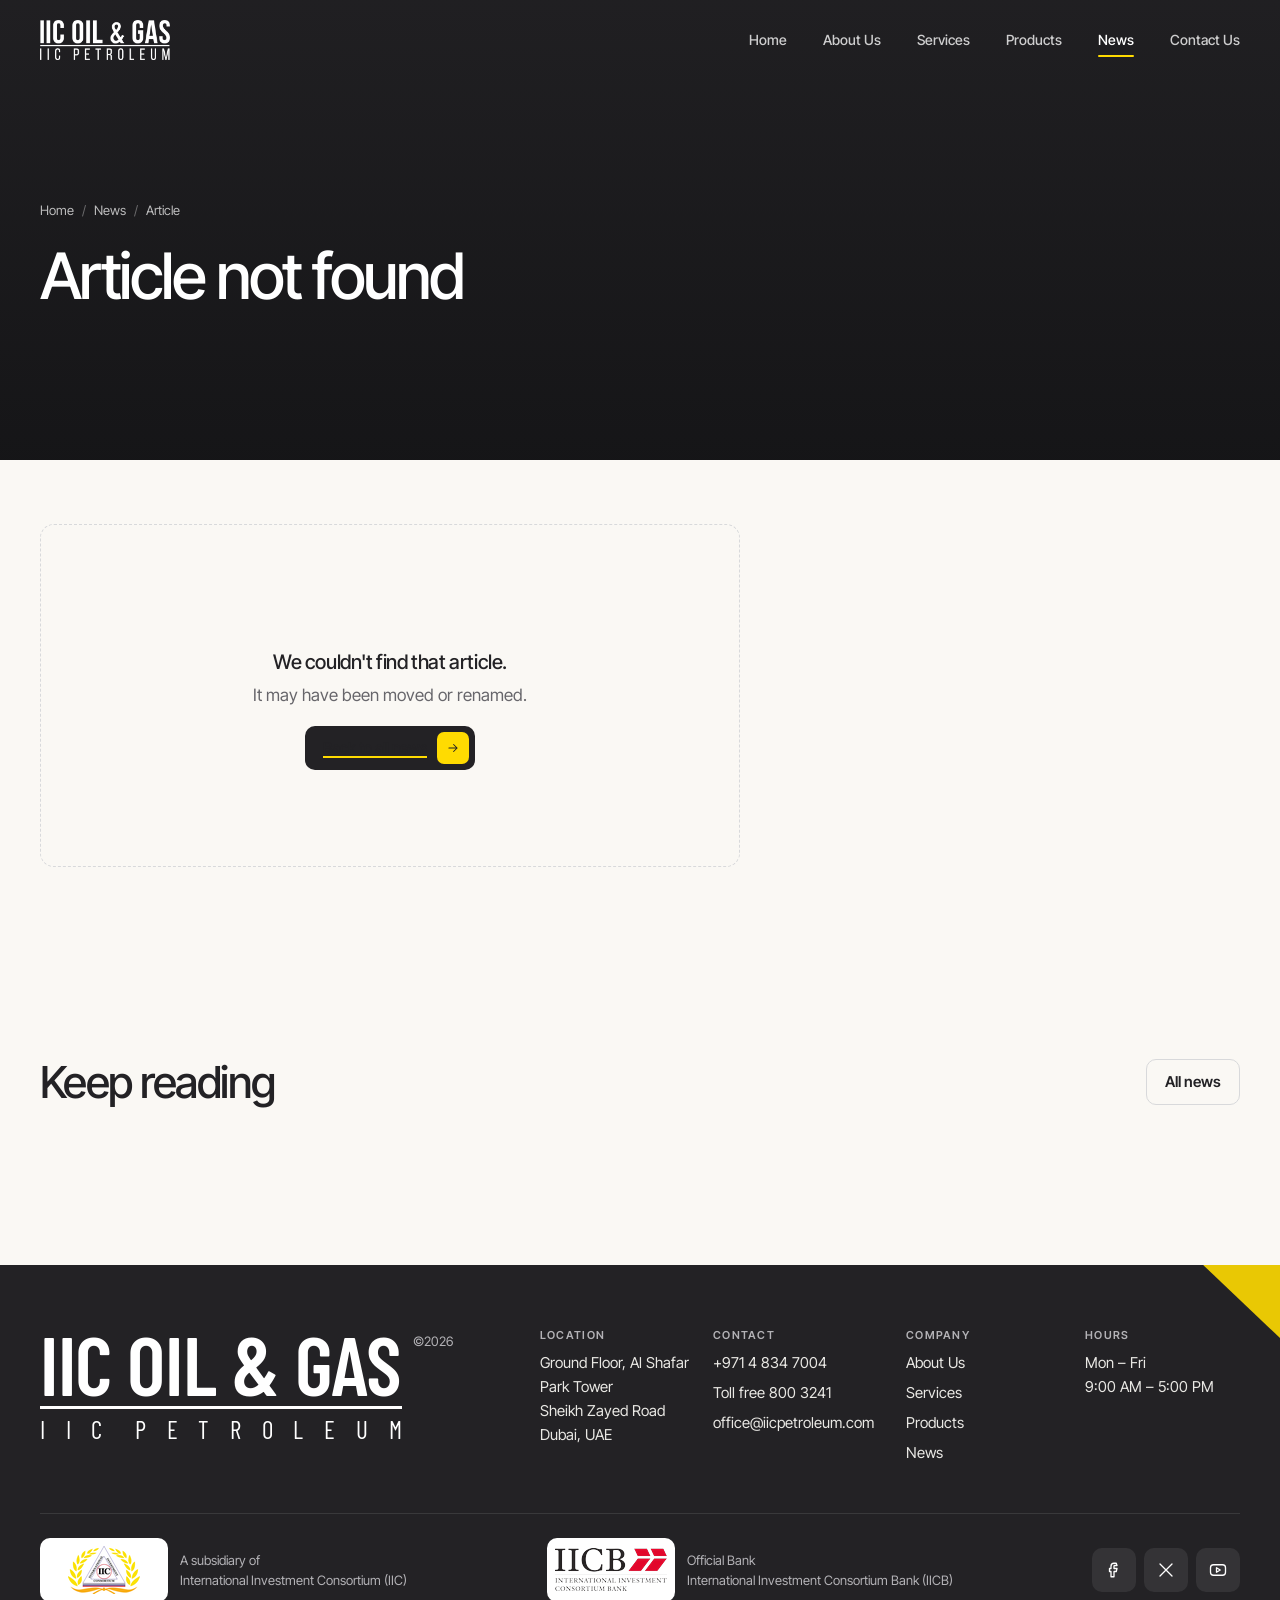
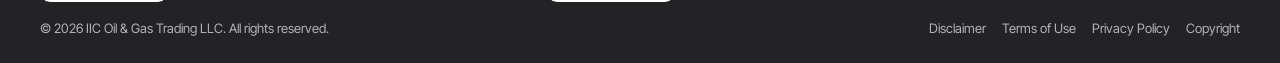
==== commit 1e66799c: "Updates on Chairman's feedback - add iicb as official bank of IIC - in the footer - OK - toll free n" ====
--- a/article.html
+++ b/article.html
@@ -14,7 +14,7 @@
   <link rel="preconnect" href="https://fonts.gstatic.com" crossorigin>
   <link rel="preconnect" href="https://images.unsplash.com">
   <link href="https://fonts.googleapis.com/css2?family=Barlow+Condensed:wght@400;600&family=Inter+Tight:wght@400;500;600&display=swap" rel="stylesheet">
-  <link rel="stylesheet" href="assets/css/styles.css?v=28">
+  <link rel="stylesheet" href="assets/css/styles.css?v=39">
 </head>
 <body>
   <a class="skip-link" href="#main">Skip to main content</a>
@@ -106,7 +106,7 @@
   <footer class="site-footer">
       <svg class="footer__stripe" viewBox="0 0 260 260" aria-hidden="true"><path d="M60 0h80L260 110v80z" fill="#ffdb01"/><path d="M140 0h60l60 50v60z" fill="#4b4a4e"/></svg>
       <div class="footer__top">
-        <p class="footer__tag">Driving Energy Forward<br><span class="soft">with Expertise, Innovation, and Trust.</span></p>
+        <p class="footer__mark" aria-label="IIC Oil &amp; Gas, IIC Petroleum"><span class="footer__mark-name">IIC Oil &amp; Gas</span><span class="footer__mark-rule" aria-hidden="true"></span><span class="footer__mark-sub" aria-hidden="true"><span>I</span><span>I</span><span>C</span><span class="sp"></span><span>P</span><span>E</span><span>T</span><span>R</span><span>O</span><span>L</span><span>E</span><span>U</span><span>M</span></span><span class="yr" aria-hidden="true">©<span data-year>2026</span></span></p>
         <div class="footer__grid2">
           <div class="footer__col"><h2>Location</h2><p>Ground Floor, Al Shafar Park Tower<br>Sheikh Zayed Road<br>Dubai, UAE</p></div>
           <div class="footer__col"><h2>Contact</h2><ul><li><a href="tel:+97148347004">+971 4 834 7004</a></li><li><a href="tel:8003241">Toll free 800 3241</a></li><li><a href="mailto:office@iicpetroleum.com">office@iicpetroleum.com</a></li></ul></div>
@@ -117,9 +117,9 @@
         </div>
       </div>
       <div class="footer__bottom">
-        <p class="footer__mark" aria-label="IIC Oil &amp; Gas">IIC Oil &amp; Gas<span class="yr" aria-hidden="true">©<span data-year>2026</span></span></p>
         <div class="footer__legal">
-          <div class="crest"><img src="assets/img/iic-crest.png" alt="International Investment Consortium crest" width="142" height="100"><p>A subsidiary of<br>International Investment Consortium (IIC)</p></div>
+          <div class="crest"><img src="assets/img/iic-crest@1x.png" srcset="assets/img/iic-crest@2x.png 2x, assets/img/iic-crest@3x.png 3x" alt="International Investment Consortium (IIC) crest" width="112" height="48"><p>A subsidiary of<br>International Investment Consortium (IIC)</p></div>
+          <a class="crest crest--bank" href="https://www.iicbank.com/" target="_blank" rel="noopener" aria-label="Official Bank: International Investment Consortium Bank (IICB), opens in a new tab"><img src="assets/img/iicb-logo@1x.png" srcset="assets/img/iicb-logo@2x.png 2x, assets/img/iicb-logo@3x.png 3x" alt="" width="112" height="48"><p>Official Bank<br>International Investment Consortium Bank (IICB)</p></a>
           <div class="social">
             <a href="https://www.facebook.com" aria-label="IIC Oil &amp; Gas on Facebook" rel="noopener" target="_blank"><svg class="icon" viewBox="0 0 24 24" aria-hidden="true"><path d="M15 3h-3a4 4 0 0 0-4 4v3H6v4h2v7h4v-7h3l1-4h-4V7a1 1 0 0 1 1-1h3z"/></svg></a>
             <a href="https://twitter.com" aria-label="IIC Oil &amp; Gas on X (Twitter)" rel="noopener" target="_blank"><svg class="icon" viewBox="0 0 24 24" aria-hidden="true"><path d="M4 4l16 16M20 4 4 20"/></svg></a>
@@ -131,7 +131,7 @@
       </div>
     </footer>
 
-  <script src="assets/js/news-data.js?v=28"></script>
-  <script src="assets/js/main.js?v=28"></script>
+  <script src="assets/js/news-data.js?v=39"></script>
+  <script src="assets/js/main.js?v=39"></script>
 </body>
 </html>
--- a/assets/css/styles.css
+++ b/assets/css/styles.css
@@ -235,6 +235,9 @@
 }
 .hero__inner { width: 100%; max-width: var(--container); margin-inline: auto; padding: calc(var(--nav-h) + 24px) var(--gutter) clamp(24px, 4vw, 48px); display: grid; grid-template-columns: 1fr auto; align-items: end; gap: var(--s-6); }
 .hero__kicker { display: flex; align-items: center; gap: 10px; font-size: .875rem; color: rgba(255,255,255,.85); margin-bottom: var(--s-4); }
+.hero__kicker--contact { margin: 0; }
+.hero__kicker a { color: #fff; font-weight: 600; text-decoration: underline; text-decoration-color: var(--brand-yellow); text-decoration-thickness: 2px; text-underline-offset: 3px; }
+.hero__kicker a:hover { color: var(--brand-yellow); }
 .hero__kicker .dot { width: 8px; height: 8px; border-radius: 50%; background: var(--brand-yellow); box-shadow: 0 0 0 4px rgba(255,219,1,.25); }
 .hero__title {
   font-family: var(--font-display); font-weight: 600; text-transform: uppercase;
@@ -318,7 +321,7 @@
 .card--quote blockquote { margin: var(--s-5) 0 0; font-size: 1.25rem; line-height: 1.35; letter-spacing: -.015em; color: var(--ink); font-weight: 500; }
 .card--quote blockquote .soft { color: var(--text-soft); }
 .card--quote .by { margin-top: var(--s-5); display: flex; align-items: center; gap: 10px; font-size: .8125rem; color: var(--text-muted); }
-.card--quote .by img { width: 40px; }
+.card--quote .by img { width: 75px; height: 32px; }
 .vision-label {
   display: flex; align-items: center; gap: 14px; margin: 0;
   flex: 1 1 auto; min-height: 84px; /* grows to fill the space above the quote */
@@ -663,22 +666,28 @@
 @media (max-width: 560px) { .article-nav { grid-template-columns: 1fr; } .article__hero { aspect-ratio: 4 / 3; } }
 
 /* ---------- Footer (reference: dark block + giant wordmark) ---------- */
-.site-footer { background: var(--dark); color: var(--on-dark); overflow: hidden; position: relative; }
+.site-footer { background: var(--dark); color: var(--on-dark); overflow: hidden; overflow: clip; position: relative; } /* clip: the corner stripe must not make the footer scrollable */
 .footer__top, .footer__bottom { max-width: var(--container); margin-inline: auto; }
 .footer__top { padding: clamp(32px, 5vw, 64px) var(--gutter) 0; display: grid; grid-template-columns: 1.4fr 1fr 1fr; gap: var(--s-6); }
-.footer__tag { font-size: clamp(1.75rem, 3.4vw, 2.75rem); letter-spacing: -.035em; line-height: 1.08; color: #fff; font-weight: 500; }
-.footer__tag .soft { color: rgba(255,255,255,.48); }
 .footer__col h2 { font-size: .6875rem; text-transform: uppercase; letter-spacing: .12em; color: var(--on-dark-muted); font-weight: 600; margin-bottom: 10px; }
 .footer__col p, .footer__col li { font-size: .9375rem; color: #e9e8e4; }
 .footer__col li + li { margin-top: 6px; }
 .footer__col a:hover { color: var(--brand-yellow); }
 .footer__grid2 { display: grid; grid-template-columns: 1fr 1fr; gap: var(--s-5); }
-.footer__bottom { padding: var(--s-7) var(--gutter) var(--s-5); display: flex; flex-direction: column; gap: var(--s-6); position: relative; }
-.footer__mark { order: 2; font-family: var(--font-display); font-weight: 600; text-transform: uppercase; color: #fff; font-size: clamp(3.25rem, 13.2vw, 12.5rem); line-height: .8; letter-spacing: -.005em; display: flex; align-items: flex-end; gap: .06em; white-space: nowrap; }
-.footer__mark .yr { font-family: var(--font-sans); font-size: max(.1em, .8rem); font-weight: 400; letter-spacing: 0; align-self: flex-start; color: var(--on-dark-muted); order: 2; }
+.footer__bottom { padding: var(--s-7) var(--gutter) var(--s-5); position: relative; }
+/* Footer wordmark, mirrors the logo: name / rule / letter-spaced subtitle */
+.footer__mark { position: relative; margin: 0; display: inline-grid; justify-self: start; align-self: start; padding-right: 3.2rem; font-family: var(--font-display); text-transform: uppercase; color: #fff; }
+.footer__mark-name { font-weight: 600; font-size: clamp(3.5rem, 6.4vw, 5.75rem); line-height: .85; letter-spacing: -.005em; white-space: nowrap; }
+.footer__mark-rule { height: 3px; background: currentColor; margin: .45rem 0 .5rem; }
+.footer__mark-sub { display: flex; justify-content: space-between; font-weight: 400; font-size: clamp(1.05rem, 1.95vw, 1.75rem); line-height: 1; }
+.footer__mark-sub .sp { width: 0; margin-left: -.35em; }
+.footer__mark .yr { position: absolute; top: .1rem; right: 0; font-family: var(--font-sans); font-size: .8125rem; font-weight: 400; letter-spacing: 0; text-transform: none; color: var(--on-dark-muted); }
+@media (max-width: 480px) { .footer__mark-name { font-size: 2.75rem; } .footer__mark-sub { font-size: .85rem; } }
 .footer__legal { order: 1; display: flex; flex-wrap: wrap; align-items: center; justify-content: space-between; gap: var(--s-4) var(--s-6); font-size: .8125rem; color: var(--on-dark-muted); padding-top: var(--s-5); border-top: 1px solid rgba(255,255,255,.1); }
 .footer__legal .crest { display: flex; align-items: center; gap: 12px; }
-.footer__legal img { width: 72px; background: #fff; border-radius: 10px; padding: 5px; }
+/* Logo tiles: identical 128x64 boxes; logo files are 112x48 canvases (@1x/2x/3x) shown pixel-exact */
+.footer__legal img { width: 128px; height: 64px; box-sizing: border-box; background: #fff; border-radius: 10px; padding: 8px; flex: none; }
+.crest--bank:hover p { color: #fff; }
 .footer__links { display: flex; flex-wrap: wrap; gap: 6px 16px; }
 .footer__links a:hover { color: #fff; text-decoration: underline; }
 .social { display: flex; gap: 8px; }
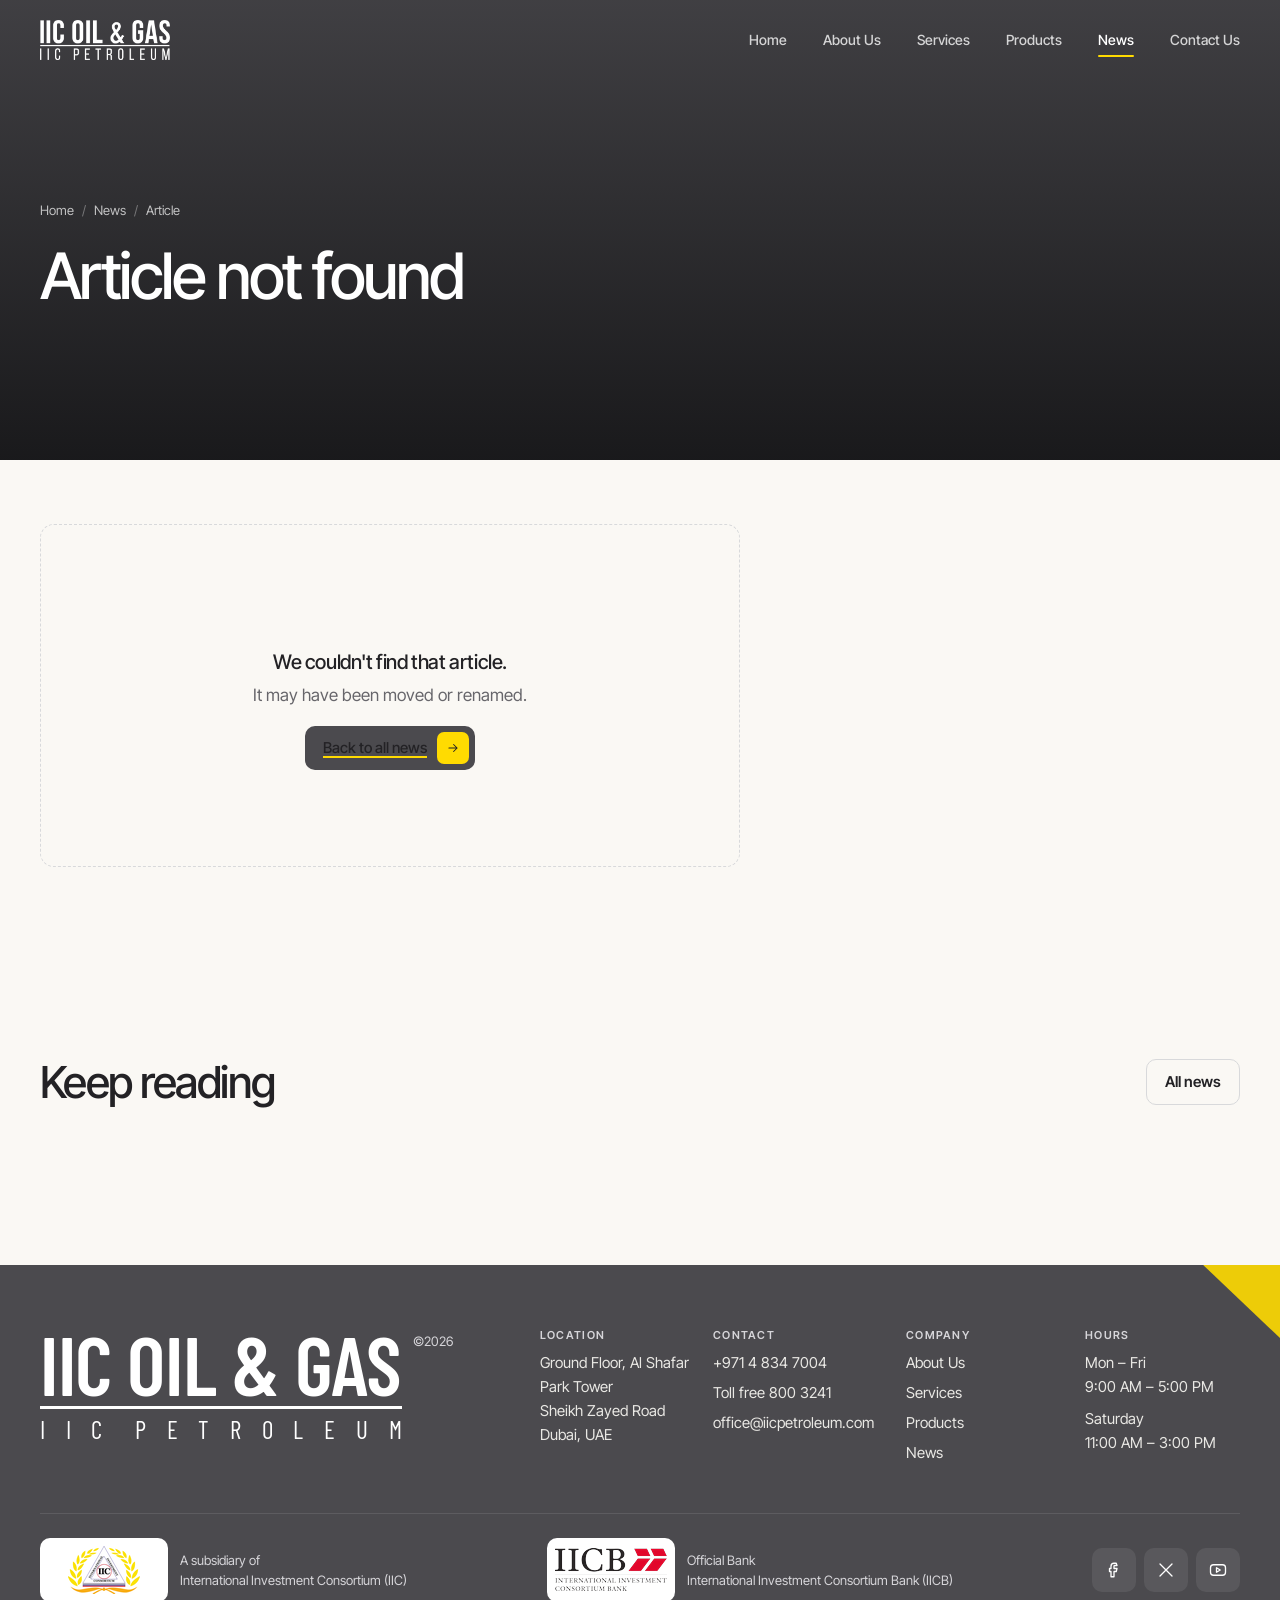
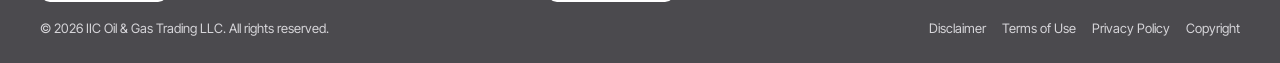
==== commit d37687ea: "Updated base on Chairman's feeback - Use lighter colors - Toll free number to move on upper right an" ====
--- a/article.html
+++ b/article.html
@@ -14,7 +14,7 @@
   <link rel="preconnect" href="https://fonts.gstatic.com" crossorigin>
   <link rel="preconnect" href="https://images.unsplash.com">
   <link href="https://fonts.googleapis.com/css2?family=Barlow+Condensed:wght@400;600&family=Inter+Tight:wght@400;500;600&display=swap" rel="stylesheet">
-  <link rel="stylesheet" href="assets/css/styles.css?v=39">
+  <link rel="stylesheet" href="assets/css/styles.css?v=87">
 </head>
 <body>
   <a class="skip-link" href="#main">Skip to main content</a>
@@ -104,7 +104,7 @@
 
   <!-- ============ FOOTER ============ -->
   <footer class="site-footer">
-      <svg class="footer__stripe" viewBox="0 0 260 260" aria-hidden="true"><path d="M60 0h80L260 110v80z" fill="#ffdb01"/><path d="M140 0h60l60 50v60z" fill="#4b4a4e"/></svg>
+      <svg class="footer__stripe" viewBox="0 0 260 260" aria-hidden="true"><path d="M60 0h80L260 110v80z" fill="#ffdb01"/><path d="M140 0h60l60 50v60z" fill="#232225"/></svg>
       <div class="footer__top">
         <p class="footer__mark" aria-label="IIC Oil &amp; Gas, IIC Petroleum"><span class="footer__mark-name">IIC Oil &amp; Gas</span><span class="footer__mark-rule" aria-hidden="true"></span><span class="footer__mark-sub" aria-hidden="true"><span>I</span><span>I</span><span>C</span><span class="sp"></span><span>P</span><span>E</span><span>T</span><span>R</span><span>O</span><span>L</span><span>E</span><span>U</span><span>M</span></span><span class="yr" aria-hidden="true">©<span data-year>2026</span></span></p>
         <div class="footer__grid2">
@@ -113,7 +113,7 @@
         </div>
         <div class="footer__grid2">
           <div class="footer__col"><h2>Company</h2><ul><li><a href="index.html#about">About Us</a></li><li><a href="index.html#services">Services</a></li><li><a href="products.html">Products</a></li><li><a href="news.html">News</a></li></ul></div>
-          <div class="footer__col"><h2>Hours</h2><p>Mon – Fri<br>9:00 AM – 5:00 PM</p></div>
+          <div class="footer__col"><h2>Hours</h2><p>Mon – Fri<br>9:00 AM – 5:00 PM</p><p style="margin-top:8px">Saturday<br>11:00 AM – 3:00 PM</p></div>
         </div>
       </div>
       <div class="footer__bottom">
@@ -131,7 +131,7 @@
       </div>
     </footer>
 
-  <script src="assets/js/news-data.js?v=39"></script>
-  <script src="assets/js/main.js?v=39"></script>
+  <script src="assets/js/news-data.js?v=87"></script>
+  <script src="assets/js/main.js?v=87"></script>
 </body>
 </html>
--- a/assets/css/styles.css
+++ b/assets/css/styles.css
@@ -23,10 +23,10 @@
   --border-strong: var(--brand-silver);
   --accent: var(--brand-yellow);
   --on-accent: #232225;
-  --dark: #232225;
-  --dark-2: #2f2e32;
+  --dark: var(--brand-grey);   /* dark sections use the brand grey #4b4a4e */
+  --dark-2: #59585d;
   --on-dark: #f4f3ef;
-  --on-dark-muted: #b3b2b6;
+  --on-dark-muted: #d6d5d9;   /* 5.6:1 on #4b4a4e */
 
   /* Type */
   --font-sans: "Inter Tight", system-ui, -apple-system, "Segoe UI", Roboto, sans-serif;
@@ -133,7 +133,7 @@
 }
 .btn:hover .btn__icon { transform: translateX(3px); }
 .btn--dark { background: var(--dark); color: var(--on-dark); }
-.btn--dark:hover { background: var(--brand-grey); }
+.btn--dark:hover { background: #3b3a3e; }
 .btn--light { background: rgba(255,255,255,.14); color: #fff; backdrop-filter: blur(10px); -webkit-backdrop-filter: blur(10px); border: 1px solid rgba(255,255,255,.22); }
 .btn--light:hover { background: rgba(255,255,255,.24); }
 .btn--yellow { background: var(--brand-yellow); color: var(--on-accent); padding: 10px 18px; }
@@ -235,10 +235,35 @@
 }
 .hero__inner { width: 100%; max-width: var(--container); margin-inline: auto; padding: calc(var(--nav-h) + 24px) var(--gutter) clamp(24px, 4vw, 48px); display: grid; grid-template-columns: 1fr auto; align-items: end; gap: var(--s-6); }
 .hero__kicker { display: flex; align-items: center; gap: 10px; font-size: .875rem; color: rgba(255,255,255,.85); margin-bottom: var(--s-4); }
-.hero__kicker--contact { margin: 0; }
 .hero__kicker a { color: #fff; font-weight: 600; text-decoration: underline; text-decoration-color: var(--brand-yellow); text-decoration-thickness: 2px; text-underline-offset: 3px; }
 .hero__kicker a:hover { color: var(--brand-yellow); }
-.hero__kicker .dot { width: 8px; height: 8px; border-radius: 50%; background: var(--brand-yellow); box-shadow: 0 0 0 4px rgba(255,219,1,.25); }
+.hero__kicker, .hero__aside p, .hero__sub { text-shadow: 0 1px 2px rgba(0,0,0,.55), 0 0 18px rgba(0,0,0,.45); }
+/* Toll-free badge: top-right of the hero, under the menu; soft blink */
+.hero__topbar { position: absolute; z-index: 2; left: 0; right: 0; top: calc(var(--nav-h) + clamp(16px, 3vw, 40px)); max-width: var(--container); margin-inline: auto; padding-inline: var(--gutter); display: flex; justify-content: flex-end; pointer-events: none; }
+.hero__tollfree { pointer-events: auto; display: inline-flex; align-items: center; gap: 16px; padding: 12px 26px 12px 12px; border-radius: 99px; background: rgba(20,20,22,.55); border: 1.5px solid rgba(255,219,1,.7); color: #fff; backdrop-filter: blur(12px); -webkit-backdrop-filter: blur(12px); animation: tollBlink 2s ease-in-out infinite; transition: background-color var(--dur) var(--ease-out), transform var(--dur) var(--ease-out); }
+.hero__tollfree-icon { position: relative; flex: none; width: 52px; height: 52px; border-radius: 50%; display: grid; place-items: center; background: var(--brand-yellow); color: var(--on-accent); }
+.hero__tollfree-icon .icon { width: 24px; height: 24px; stroke-width: 2; animation: phoneRing 2s ease-in-out infinite; }
+.hero__tollfree-icon::after { content: ""; position: absolute; inset: 0; border-radius: 50%; border: 2px solid var(--brand-yellow); animation: ringPulse 2s ease-out infinite; }
+.hero__tollfree-text { display: grid; line-height: 1; gap: 6px; justify-items: center; text-align: center; }
+.hero__tollfree-text small { font-size: .75rem; font-weight: 600; letter-spacing: .14em; text-transform: uppercase; color: rgba(255,255,255,.8); }
+.hero__tollfree-text strong { font-family: var(--font-display); font-weight: 600; font-size: clamp(1.75rem, 2.6vw, 2.375rem); letter-spacing: .04em; color: var(--brand-yellow); }
+.hero__tollfree:hover, .hero__tollfree:focus-visible { background: rgba(20,20,22,.75); transform: translateY(-2px); }
+.hero__tollfree:hover, .hero__tollfree:hover *, .hero__tollfree:focus-visible, .hero__tollfree:focus-visible * { animation-play-state: paused; }
+@keyframes tollBlink {
+  0%, 100% { border-color: rgba(255,219,1,.45); box-shadow: 0 0 0 0 rgba(255,219,1,0); }
+  50%      { border-color: rgba(255,219,1,1);   box-shadow: 0 0 28px 4px rgba(255,219,1,.4); }
+}
+@keyframes ringPulse { 0% { transform: scale(1); opacity: .9; } 80%, 100% { transform: scale(1.6); opacity: 0; } }
+@keyframes phoneRing { 0%, 40%, 100% { transform: rotate(0); } 5%, 15%, 25% { transform: rotate(-14deg); } 10%, 20%, 30% { transform: rotate(14deg); } }
+@media (max-width: 800px) { .hero__topbar { justify-content: flex-start; } .hero__tollfree { gap: 12px; padding: 8px 20px 8px 8px; } .hero__tollfree-icon { width: 42px; height: 42px; } .hero__tollfree-text strong { font-size: 1.6rem; } }
+@media (prefers-reduced-motion: reduce) { .hero__tollfree, .hero__tollfree-icon .icon, .hero__tollfree-icon::after { animation: none; } }
+.hero__kicker .dot { width: 8px; height: 8px; border-radius: 50%; background: var(--brand-yellow); box-shadow: 0 0 0 4px rgba(255,219,1,.25); animation: dotGlow 2.8s ease-in-out infinite; }
+/* Soft glow that swells and fades; the dot itself stays still */
+@keyframes dotGlow {
+  0%, 100% { box-shadow: 0 0 0 4px rgba(255,219,1,.2), 0 0 0 0 rgba(255,219,1,0); }
+  50%      { box-shadow: 0 0 0 4px rgba(255,219,1,.45), 0 0 14px 6px rgba(255,219,1,.55); }
+}
+@media (prefers-reduced-motion: reduce) { .hero__kicker .dot { animation: none; } }
 .hero__title {
   font-family: var(--font-display); font-weight: 600; text-transform: uppercase;
   font-size: clamp(3.75rem, 15vw, 13.5rem); line-height: .82; letter-spacing: -.01em; color: #fff;
@@ -310,45 +335,59 @@
 }
 
 /* ---------- About ---------- */
-.about__statement { display: grid; grid-template-columns: 1fr 2fr; gap: var(--s-6); align-items: start; }
-.about__cards { margin-top: var(--s-8); display: grid; grid-template-columns: repeat(3, 1fr); gap: var(--s-4); }
 .card { background: var(--surface); border: 1px solid var(--border); border-radius: var(--radius); padding: var(--s-5); position: relative; overflow: hidden; }
-.card--stat { display: flex; flex-direction: column; min-height: 340px; }
 .stat__num { font-size: clamp(3rem, 5vw, 4.25rem); letter-spacing: -.05em; line-height: 1; color: var(--ink); font-weight: 500; }
 .stat__label { margin-top: 6px; font-weight: 500; color: var(--ink); }
-.dotmap { margin-top: auto; color: var(--brand-grey); opacity: .9; }
-.card--quote { display: flex; flex-direction: column; min-height: 340px; }
-.card--quote blockquote { margin: var(--s-5) 0 0; font-size: 1.25rem; line-height: 1.35; letter-spacing: -.015em; color: var(--ink); font-weight: 500; }
-.card--quote blockquote .soft { color: var(--text-soft); }
-.card--quote .by { margin-top: var(--s-5); display: flex; align-items: center; gap: 10px; font-size: .8125rem; color: var(--text-muted); }
-.card--quote .by img { width: 75px; height: 32px; }
-.vision-label {
-  display: flex; align-items: center; gap: 14px; margin: 0;
-  flex: 1 1 auto; min-height: 84px; /* grows to fill the space above the quote */
-  padding: 12px 20px 10px; border-radius: 12px;
-  background: var(--brand-yellow); color: var(--ink);
-  font-family: var(--font-display); font-weight: 600; text-transform: uppercase;
-  font-size: clamp(2.5rem, 3.6vw, 3rem); line-height: .95; letter-spacing: .08em; white-space: nowrap;
-}
-.vision-label::after { content: ""; flex: 1; min-width: 24px; height: 3px; background: var(--ink); border-radius: 2px; margin-top: -2px; }
 .card--photo { padding: 0; min-height: 340px; color: #fff; border: 0; }
 .card--photo img { position: absolute; inset: 0; width: 100%; height: 100%; object-fit: cover; }
 .card--photo::after { content: ""; position: absolute; inset: 0; background: linear-gradient(0deg, rgba(20,20,22,.85), rgba(20,20,22,0) 60%); }
 .card--photo .card__caption { position: absolute; left: var(--s-5); right: var(--s-5); bottom: var(--s-5); z-index: 1; }
 .card--photo .card__caption p { font-size: 1.125rem; font-weight: 500; line-height: 1.35; }
 .card--photo .card__caption small { display: flex; align-items: center; gap: 6px; margin-top: 10px; color: rgba(255,255,255,.8); font-size: .8125rem; }
+/* ---------- About: editorial rows (big figure + text) ---------- */
+.about-row { display: grid; grid-template-columns: auto minmax(0, 1fr); gap: clamp(28px, 4vw, 64px); align-items: center; padding-block: clamp(32px, 4vw, 52px); border-bottom: 1px solid var(--border-strong); }
+.about-row--intro { padding-top: clamp(16px, 2vw, 28px); }
+.about-row--vision { grid-template-columns: minmax(0, 1fr) auto; }
+.about-row__text { display: grid; gap: var(--s-5); justify-items: start; }
+.about-row--intro .about-row__text .btn { justify-self: end; }
+.about-big { margin: 0; font-family: var(--font-display); font-weight: 900; text-transform: uppercase; color: #000; line-height: .8; letter-spacing: -.01em; white-space: nowrap; }
+.about-row__figure .about-big { font-size: clamp(8rem, 21vw, 19rem); }
+/* Video seen through the "20+" figure: a canvas paints the video only inside the
+   letter shapes (JS). Until that's ready the text shows solid black as a fallback. */
+.about-big--video { position: relative; display: inline-block; }
+.about-big__video { position: absolute; width: 1px; height: 1px; opacity: 0; pointer-events: none; }
+.about-big__canvas { position: absolute; inset: -16px; width: calc(100% + 32px); height: calc(100% + 32px); pointer-events: none; } /* bleed so glyph edges never clip */
+.about-big__mask { display: block; color: #000; }
+.about-big--video.is-filled .about-big__mask { color: transparent; }
+.about-big__label { margin-top: var(--s-3); font-size: clamp(1.25rem, 2.1vw, 1.875rem); font-weight: 500; letter-spacing: -.01em; color: #000; }
+.about-big--word { font-size: clamp(7rem, 19.5vw, 18rem); }
+.about-quote { margin: 0; font-size: clamp(1.35rem, 2.3vw, 2.125rem); line-height: 1.22; letter-spacing: -.02em; font-weight: 500; color: var(--ink); }
+.about-quote .soft { color: var(--text-soft); }
+/* Core values: solid brand panel (no photo) */
+.values-panel { position: relative; overflow: hidden; margin-top: clamp(40px, 5vw, 64px); background: var(--surface); color: var(--text); border: 1px solid var(--border); border-radius: var(--radius); padding: clamp(28px, 5vw, 64px); display: grid; gap: var(--s-5); }
+.values-panel::after { content: ""; position: absolute; right: 0; top: 0; width: clamp(90px, 12vw, 150px); aspect-ratio: 1; background: var(--brand-yellow); clip-path: polygon(0 0, 100% 0, 100% 100%); pointer-events: none; }
+.values-panel__label { display: inline-flex; align-items: center; gap: 8px; font-size: .875rem; color: var(--text-muted); }
+.values-panel__label .icon { color: var(--ink); }
+.values-panel__title { max-width: 26ch; color: var(--ink); font-size: clamp(1.75rem, 3.6vw, 3rem); line-height: 1.12; letter-spacing: -.03em; font-weight: 500; }
+.values-panel__title .soft { color: inherit; }
+.values-panel__list { display: flex; flex-wrap: wrap; gap: 10px; margin-top: var(--s-2); }
+.values-panel__list li { display: inline-flex; align-items: center; gap: 8px; padding: 8px 16px; border-radius: 99px; border: 1px solid var(--border-strong); background: var(--bg); font-size: .9375rem; font-weight: 500; color: var(--ink); }
+.values-panel__list li::before { content: ""; width: 8px; height: 8px; border-radius: 50%; background: var(--brand-yellow); box-shadow: 0 0 0 1px rgba(35,34,37,.35); }
+@media (max-width: 960px) {
+  .about-row, .about-row--vision { grid-template-columns: 1fr; }
+  .about-row__figure .about-big { font-size: clamp(7rem, 34vw, 11rem); }
+  .about-big--word { font-size: clamp(6rem, 30vw, 10rem); }
+  .about-row--intro .about-row__text .btn { justify-self: start; }
+  .about-big--word { order: -1; }
+  }
+
 .stat-strip { margin-top: var(--s-4); display: grid; grid-template-columns: repeat(4, 1fr); gap: var(--s-4); }
 .stat-strip .card { padding: var(--s-5); }
 .stat-strip .stat__num { font-size: clamp(2.25rem, 3.5vw, 3rem); }
 .stat-strip .stat__label { font-size: .875rem; color: var(--text-muted); font-weight: 400; }
 @media (max-width: 960px) {
-  .about__statement { grid-template-columns: 1fr; }
-  .about__cards { grid-template-columns: 1fr 1fr; }
-  .card--photo { grid-column: 1 / -1; }
   .stat-strip { grid-template-columns: 1fr 1fr; }
 }
-@media (max-width: 600px) { .about__cards { grid-template-columns: 1fr; } }
-
 /* ---------- Split section heading (title left, lead right) ---------- */
 .split-head { display: grid; grid-template-columns: 1.3fr 1fr; gap: var(--s-6); align-items: end; }
 .split-head .lead { justify-self: end; font-size: .9375rem; max-width: 40ch; }
@@ -524,6 +563,16 @@
   .ticker { height: 48px; }
   .ticker__label { font-size: 1rem; padding-right: 28px; }
 }
+/* Thin variant: slim strip under the homepage news section */
+.ticker--thin { height: 34px; }
+.ticker--thin .ticker__label { font-size: .8125rem; letter-spacing: .12em; padding-right: 22px; clip-path: polygon(0 0, 100% 0, calc(100% - 12px) 100%, 0 100%); }
+.ticker--thin .ticker__viewport { margin-left: -12px; }
+.ticker--thin .ticker__item a { min-height: 32px; font-size: .8125rem; gap: 8px; }
+.ticker--thin .ticker__cat { font-size: .625rem; }
+.ticker--thin .ticker__date { font-size: .75rem; }
+.ticker--thin .ticker__item::after { width: 5px; height: 5px; margin: 0 20px; }
+.ticker--thin .ticker__toggle { width: 34px; }
+.ticker--thin .ticker__toggle .icon { width: 14px; height: 14px; }
 @media (prefers-reduced-motion: reduce) {
   .ticker__track { animation: none; }
   .ticker__viewport { overflow-x: auto; }
@@ -617,7 +666,7 @@
 .step p { margin-top: 8px; font-size: .9375rem; color: var(--on-dark-muted); }
 @media (max-width: 960px) { .steps { grid-template-columns: 1fr 1fr; } }
 @media (max-width: 560px) { .steps { grid-template-columns: 1fr; } }
-.dark-band { background: var(--dark); color: var(--on-dark); border-radius: var(--radius-lg); }
+.dark-band { background: var(--surface); color: var(--text); border: 1px solid var(--border); border-radius: var(--radius); }
 .dark-band h2 { color: #fff; }
 .dark-band .lead { color: var(--on-dark-muted); }
 .dark-band .display .soft { color: rgba(255,255,255,.5); }
@@ -713,3 +762,82 @@
   .reveal { opacity: 1; transform: none; }
   .slide img { transform: none !important; }
 }
+
+
+/* ==========================================================================
+   Light content theme: content blocks (cards, bands, tickers, prices) are
+   white with dark text. The footer and photo/video areas stay dark.
+   ========================================================================== */
+/* Market prices */
+.prices { background: var(--surface); color: var(--text); border-top: 1px solid var(--border); border-bottom: 1px solid var(--border); }
+.prices__title { color: var(--ink); }
+.prices__status { color: var(--text-muted); border-color: var(--border-strong); }
+.prices__grid, .prices .price, .prices .price + .price { border-color: var(--border); }
+.price__name { color: var(--ink); }
+.price__sym { color: var(--text-muted); }
+.price__ico { background: rgba(255,219,1,.3); color: var(--ink); }
+.prices__note { color: var(--text-muted); }
+.prices__note a { color: var(--ink); }
+.prices__note a:hover { color: var(--ink); text-decoration-color: var(--brand-yellow); }
+.price__quote::before { background: linear-gradient(90deg, rgba(35,34,37,.04), rgba(35,34,37,.09), rgba(35,34,37,.04)); background-size: 200% 100%; }
+
+/* News tickers */
+.ticker { background: var(--surface); color: var(--ink); border-block: 1px solid var(--border); }
+.ticker__item a { color: var(--ink); }
+.ticker__item a:hover .ticker__title { text-decoration-color: var(--ink); }
+.ticker__cat { color: var(--text-muted); }
+.ticker__date { color: var(--text-muted); }
+.ticker__item::after { box-shadow: 0 0 0 1px rgba(35,34,37,.35); }
+.ticker__toggle { background: var(--surface); color: var(--ink); border-left-color: var(--border); }
+.ticker__toggle:hover { background: var(--bg); }
+
+/* Featured news card */
+.news-card--feature { background: var(--surface); border-color: var(--border); color: var(--text); }
+.news-card--feature h3 { color: var(--ink); }
+.news-card--feature p, .news-card--feature .news-card__meta { color: var(--text-muted); }
+.news-card--feature .news-card__foot { border-color: var(--border); color: var(--text-muted); }
+.news-card--feature:hover { border-color: var(--brand-grey); }
+
+/* Products accordion (open item) */
+.acc__item.is-open { background: var(--surface); border-color: var(--brand-grey); }
+.acc__item.is-open .acc__btn { color: var(--ink); }
+.acc__body p { color: var(--text-muted); }
+.specs { border-top-color: var(--border); }
+.specs dt { color: var(--text-muted); }
+.specs dd { color: var(--ink); }
+
+/* Products page: "How we trade" band + steps */
+.dark-band { background: var(--surface); color: var(--text); border: 1px solid var(--border); }
+.dark-band h2 { color: var(--ink); }
+.dark-band .lead { color: var(--text-muted); }
+.dark-band .display .soft { color: var(--text-soft); }
+.step { background: var(--bg); color: var(--text); border: 1px solid var(--border); }
+.step::before { color: var(--ink); }
+.step h3 { color: var(--ink); }
+.step p { color: var(--text-muted); }
+
+/* ==========================================================================
+   Light hero (homepage, body.hero-light): warm-white veil over the video,
+   dark text. The toll-free badge stays dark for emphasis.
+   ========================================================================== */
+.hero-light .hero::after {
+  background:
+    linear-gradient(90deg, rgba(250,248,244,.78) 0%, rgba(250,248,244,.45) 38%, rgba(250,248,244,.12) 62%, rgba(250,248,244,.5) 100%),
+    linear-gradient(0deg, rgba(250,248,244,.5) 0%, rgba(250,248,244,0) 40%);
+}
+.hero-light .hero { color: var(--ink); }
+.hero-light .hero__title { color: var(--ink); }
+.hero-light .hero__sub { color: var(--ink); }
+.hero-light .hero__kicker { color: var(--text); }
+.hero-light .hero__aside { color: var(--text); }
+.hero-light .hero__kicker, .hero-light .hero__aside p, .hero-light .hero__sub { text-shadow: none; }
+.hero-light .hero .btn--light { background: rgba(255,255,255,.7); color: var(--ink); border-color: rgba(35,34,37,.18); }
+.hero-light .hero .btn--light:hover { background: #fff; }
+.hero-light .hero__vidtoggle { background: rgba(255,255,255,.7); color: var(--ink); border-color: rgba(35,34,37,.2); }
+.hero-light .hero__vidtoggle:hover { background: #fff; }
+/* Menu over the light hero (before scrolling) */
+.hero-light .site-header:not(.nav--scrolled):not(.nav--menu-open) .nav__logo img { filter: none; }
+.hero-light .site-header:not(.nav--scrolled):not(.nav--menu-open) .nav__link { color: var(--text); }
+.hero-light .site-header:not(.nav--scrolled):not(.nav--menu-open) .nav__link:hover,
+.hero-light .site-header:not(.nav--scrolled):not(.nav--menu-open) .nav__link[aria-current="page"] { color: var(--ink); }
+.hero-light .site-header:not(.nav--scrolled):not(.nav--menu-open) .nav__toggle span { background: var(--ink); }
